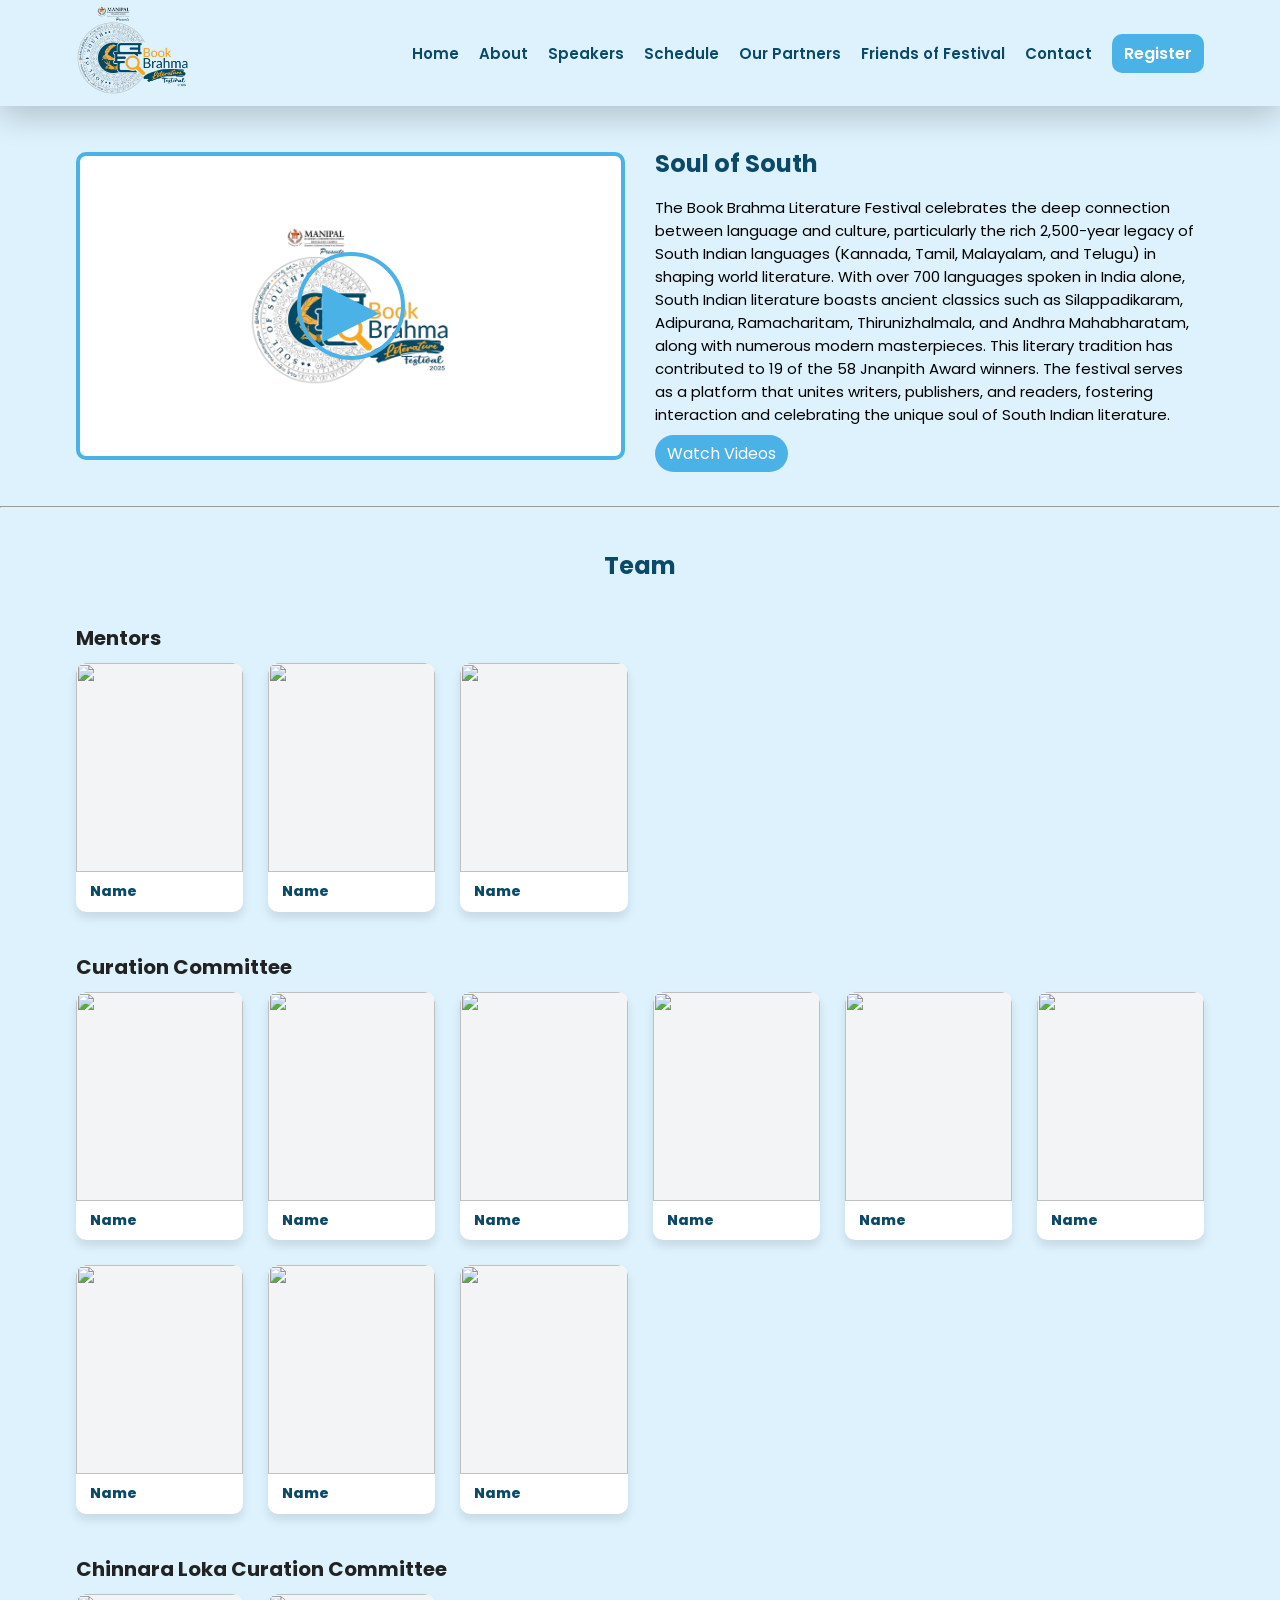
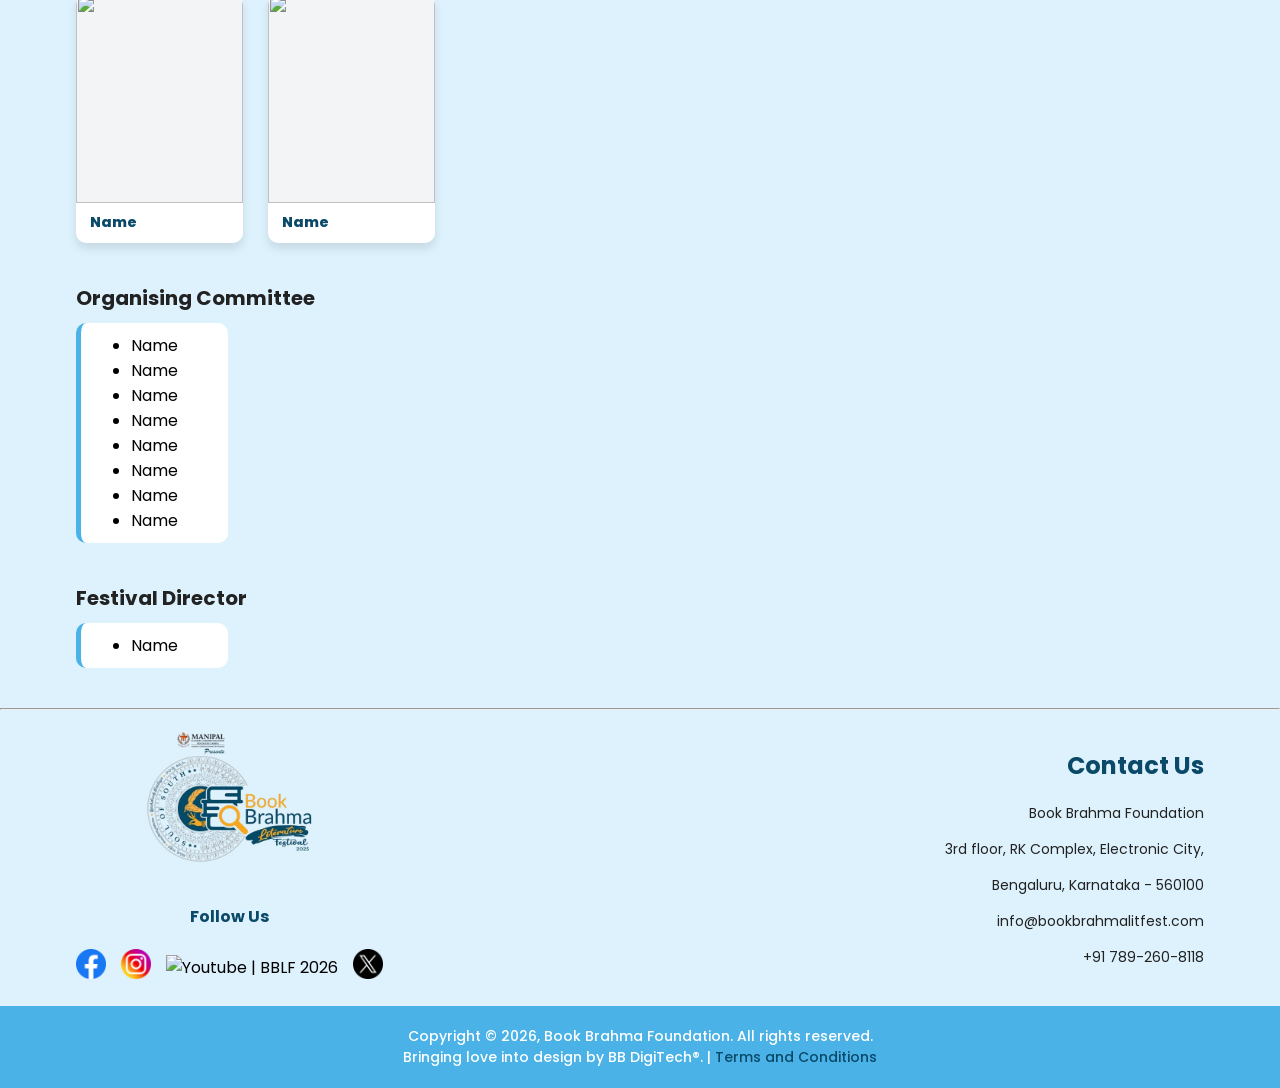
==== about/index.html @ 00014b55 "addded about section" ====
<!DOCTYPE html>
<html lang="en">

<head>
    <meta charset="UTF-8">
    <meta name="viewport" content="width=device-width, initial-scale=1.0">
    <title>About Us - Book Brahma Literature Festival</title>

    <link rel="icon" href="/assets/images/favicon-bb.png" type="image/x-icon">
    <link rel="shortcut icon" href="/assets/images/favicon-bb.png" type="image/x-icon">

    <!-- css file -->
    <link rel="stylesheet" href="/css/style.css">
    <link rel="stylesheet" href="/css/animation.css">

    <!-- fonts -->
    <link rel="preconnect" href="https://fonts.googleapis.com">
    <link rel="preconnect" href="https://fonts.gstatic.com" crossorigin>
    <link href="https://fonts.googleapis.com/css2?family=Poppins&display=swap" rel="stylesheet">
    <link href="https://fonts.googleapis.com/css2?family=Red+Rose:wght@500&display=swap" rel="stylesheet">
</head>

<body>

    <!-- navigation bar -->
    <header aria-label="Naviagtion">
        <div class="container nav-bar">
            <a href="/">
                <img src="/assets/images/bblf-logo.png" alt="bblf-logo">
            </a>

            <nav class="nav">
                <a href="/">
                    <img src="/assets/images/bblf-logo.png" alt="bblf-logo">
                </a>
                <a href="/#home" class="nav-link">Home</a>
                <a href="/about/" class="nav-link">About</a>
                <a href="/#speakers" class="nav-link">Speakers</a>
                <a href="/#schedule" class="nav-link">Schedule</a>
                <a href="/#partners" class="nav-link">Our Partners</a>
                <a href="/friends-of-festival/" class="nav-link">Friends of Festival</a>
                <a href="/#contact" class="nav-link">Contact</a>
                <a href="" class="btn">Register</a>
            </nav>

            <!-- this is for black overlay on mobile navbar -->
            <div class="black-overlay"></div>

            <button class="menu-btn" aria-expanded="false" aria-label="Toggle menu">☰</button>
        </div>
    </header>
    <!-- navigation bar -->


    <section class="soul-of-south">
        <!-- solu of south grid for the about page -->
        <div class="container sos-container">
            <div class="sos-card">
                <img src="/assets/images/bblf-logo.png" alt="BBLF 2026 Anouncement video">
            </div>
            <div class="sos-text">
                <h2>Soul of South</h2>
                <p>The Book Brahma Literature Festival celebrates the deep connection between language and culture,
                    particularly the rich 2,500-year legacy of South Indian languages (Kannada, Tamil, Malayalam, and
                    Telugu) in shaping world literature. With over 700 languages spoken in India alone, South Indian
                    literature boasts ancient classics such as Silappadikaram, Adipurana, Ramacharitam, Thirunizhalmala,
                    and Andhra Mahabharatam, along with numerous modern masterpieces. This literary tradition has
                    contributed to 19 of the 58 Jnanpith Award winners. The festival serves as a platform that unites
                    writers, publishers, and readers, fostering interaction and celebrating the unique soul of South
                    Indian literature.</p>
                <a href="" class="btn">Watch Videos</a>
            </div>
        </div>

        <!-- popup iframe for the play button -->
        <div class="about-popup">
            <div class="about-popup-container container">
                <span class="about-popup-close">&times;</span>
                <iframe src="https://www.youtube.com/embed/-rl7unDgKrg" title="Youtube Embed live video" loading="lazy"
                    allow="accelerometer; autoplay; clipboard-write; encrypted-media; gyroscope; picture-in-picture; web-share"
                    allowfullscreen></iframe>
            </div>
        </div>
    </section>

    <hr>

    <section class="team-section">
        <div class="container team">
            <h2>Team</h2>

            <!-- different section -->
            <h3>Mentors</h3>
            <!-- team grid  -->
            <div class="team-grid">
                <!-- team cards -->
                <div class="team-card">
                    <div class="team-img">
                        <img src="" alt="">
                    </div>
                    <p class="team-name">Name</p>
                </div>
                <!-- team cards -->
                <div class="team-card">
                    <div class="team-img">
                        <img src="" alt="">
                    </div>
                    <p class="team-name">Name</p>
                </div>
                <!-- team cards -->
                <div class="team-card">
                    <div class="team-img">
                        <img src="" alt="">
                    </div>
                    <p class="team-name">Name</p>
                </div>
            </div>

            <h3>Curation Committee</h3>
            <!-- team grid  -->
            <div class="team-grid">
                <!-- team cards -->
                <div class="team-card">
                    <div class="team-img">
                        <img src="" alt="">
                    </div>
                    <p class="team-name">Name</p>
                </div>
                <!-- team cards -->
                <div class="team-card">
                    <div class="team-img">
                        <img src="" alt="">
                    </div>
                    <p class="team-name">Name</p>
                </div>

                <!-- team cards -->
                <div class="team-card">
                    <div class="team-img">
                        <img src="" alt="">
                    </div>
                    <p class="team-name">Name</p>
                </div>

                <div class="team-card">
                    <div class="team-img">
                        <img src="" alt="">
                    </div>
                    <p class="team-name">Name</p>
                </div>

                <div class="team-card">
                    <div class="team-img">
                        <img src="" alt="">
                    </div>
                    <p class="team-name">Name</p>
                </div>

                <div class="team-card">
                    <div class="team-img">
                        <img src="" alt="">
                    </div>
                    <p class="team-name">Name</p>
                </div>

                <div class="team-card">
                    <div class="team-img">
                        <img src="" alt="">
                    </div>
                    <p class="team-name">Name</p>
                </div>

                <div class="team-card">
                    <div class="team-img">
                        <img src="" alt="">
                    </div>
                    <p class="team-name">Name</p>
                </div>

                <div class="team-card">
                    <div class="team-img">
                        <img src="" alt="">
                    </div>
                    <p class="team-name">Name</p>
                </div>

            </div>

            <h3>Chinnara Loka Curation Committee</h3>
            <div class="team-grid">
                <!-- team cards -->
                <div class="team-card">
                    <div class="team-img">
                        <img src="" alt="">
                    </div>
                    <p class="team-name">Name</p>
                </div>
                <!-- team cards -->
                <div class="team-card">
                    <div class="team-img">
                        <img src="" alt="">
                    </div>
                    <p class="team-name">Name</p>
                </div>
            </div>

            <h3>Organising Committee</h3>
            <div class="team-card-li">
                <ul>
                    <li>Name</li>
                    <li>Name</li>
                    <li>Name</li>
                    <li>Name</li>
                    <li>Name</li>
                    <li>Name</li>
                    <li>Name</li>
                    <li>Name</li>
                </ul>
            </div>

            <h3>Festival Director</h3>
            <div class="team-card-li">
                <ul>
                    <li>Name</li>
                </ul>
            </div>
        </div>
    </section>

    <hr>

    <!-- contact section  -->
    <section class="contact" id="contact">
        <div class="contact-container container">
            <div class="brand-details">
                <div class="brand-logo">
                    <img src="/assets/images/bblf-logo.png" alt="Book Brahma Literature Festival 2026 Logo">
                </div>
                <h3>Follow Us</h3>
                <div class="brand-social">
                    <a href="" target="_blank"><img src="/assets/icons/facebook.png" alt="Facebook | BBLF 2026"></a>
                    <a href="" target="_blank"><img src="/assets/icons/instagram.png" alt="Instagram | BBLF 2026"></a>
                    <a href="" target="_blank"><img src="/assets/icons/youtube.png" alt="Youtube | BBLF 2026"></a>
                    <a href="" target="_blank"><img src="/assets/icons/twitter.png" alt="X | BBLF 2026"></a>
                </div>
            </div>

            <div class="contact-details">
                <h2>Contact Us</h2>
                <p>Book Brahma Foundation</p>
                <a href="" target="_blank" class="bb-address">3rd floor, RK Complex, Electronic City,</a>
                <a href="" target="_blank" class="bb-address">Bengaluru, Karnataka - 560100</a>
                <a class="bb-mail" href="mailto:info@bookbrahmalitfest.com"
                    target="_blank">info@bookbrahmalitfest.com</a>
                <a class="bb-num" href="#tel:7892608118" target="_blank">+91 789-260-8118</a>
            </div>
        </div>
    </section>

    <!-- footer for the page -->
    <footer>
        <div class="container">
            <p>Copyright © 2026, Book Brahma Foundation. All rights reserved.</p>
            <p>Bringing love into design by BB DigiTech®. |
                <a href="/terms-and-conditions/" target="_blank">Terms and Conditions</a>
            </p>
        </div>
    </footer>

    <script src="/js/common.js"></script>
    <script src="/js/others.js"></script>
</body>


</html>
---- css/style.css ----
@import url('https://fonts.googleapis.com/css2?family=Allura&display=swap');

:root {
    --font-main: "Poppins", serif;
    --font-alt: "Red Rose", serif;

    --scroll-padding: 10px;
    /*default*/

    --color-primary: #DDF2FD;
    --color-alt: #4AB2E6;
    --color-alt2: #F8F1E6D9;
    --font-ink-main: #0B4968;
    --font-ink-alt: #FF9F00;
    --font-ink-head: #222222;

    --border-radius: 10px;
    --shadow: 0 10px 30px rgba(0, 0, 0, .2);
    --shadow-2: 0 6px 10px rgba(0, 0, 0, 0.1);
}

* {
    box-sizing: border-box;
    -webkit-tap-highlight-color: transparent;
    scroll-padding: var(--scroll-padding);
}

a {
    color: inherit;
    text-decoration: none;

}

html,
body {
    margin: 0;
    padding: 0;
    font-family: var(--font-main);
}

section {
    padding: 40px 0px;
    /* padding for all individual section*/
}

@media (max-width : 720px) {
    section {
        padding: 40px 0px;
    }
}

/* ================utilities / buttons / others================ */
.container {
    width: min(1200px, 90vw);
    margin-inline: auto;
    padding-inline: 12px;
}

.display {
    display: inline-flex !important;
}

.display-block {
    display: block !important;
}



.btn {
    background-color: var(--color-alt);
    padding: 7px 12px;
    border-radius: var(--border-radius);
    color: white;
    transition: all 300ms linear;
    font-size: 16px !important;
    cursor: pointer;
}

.btn:hover {
    background-color: var(--font-ink-alt);
    color: var(--font-ink-main);
}

hr {
    margin: 0;
}

/* ================top-nav================  */
.top-nav {
    background-color: var(--color-alt);
    font-family: var(--font-alt) !important;
    height: 25px;
    padding: 0 !important;
    /* position: sticky; */
}

.top-bar,
.top-social,
.old-web {
    display: flex;
    justify-content: space-between;
    align-items: center;
    color: white;
    font-size: 15px;
    height: 100%;
}

.top-bar {
    /* width: 90vw !important; */
}

.top-social,
.old-web {
    gap: 15px;
}

.top-social img {
    height: 17px;
    display: block;
}

.old-web a {
    transition: color 300ms ease;
}

.old-web a:hover {
    color: var(--font-ink-alt);
}


/* ================navigation bar================ */
header {
    background-color: var(--color-primary);
    font-size: 15px;
    color: var(--font-ink-main);
    position: sticky;
    top: 0;
    left: 0;
    z-index: 50;
    box-shadow: var(--shadow);
    padding-top: 5px;
    padding-bottom: 5px;
}

.nav-bar,
.nav {
    display: flex;
    justify-content: space-between;
    align-items: center;
}

.nav-bar {
    /* width: 90vw !important; */
}

.nav {
    gap: 20px;
    font-weight: 600;
}

.nav a img {
    display: none;
}

.nav-bar img {
    height: 90px;
}

.nav-link:hover {
    color: var(--font-ink-alt);
}

.nav-link {
    transition: color 300ms ease;
}

.menu-btn {
    display: none;
    background-color: inherit;
    border: none;
    color: var(--font-ink-main);
    font-size: 30px;
    cursor: pointer;
}

.black-overlay {
    display: none;
    background-color: rgba(0, 0, 0, 0.5);
    position: fixed;
    z-index: 40;
    top: 0;
    left: 0;
    width: 100vw;
    height: 100vh;
    opacity: 0;
}



/* ================media queries for top bars================ */
@media screen and (max-width : 1050px) {
    .nav a img {
        display: block;
    }

    .nav-bar img,
    .nav a img {
        height: 80px;
    }

    .nav {
        display: none;
        flex-direction: column;
        position: fixed;
        width: 290px;
        padding-top: 20px;
        top: 0;
        left: 0;
        z-index: 50;
        background-color: var(--color-primary);
        height: 100vh;
        justify-content: start;
        gap: 7px;
        box-shadow: 0 15px 30px rgba(0, 0, 0, .5);
    }

    .nav .nav-link {
        text-align: center;
        width: 100%;
        padding: 10px;
    }

    .menu-btn {
        display: block;
    }
}

@media screen and (max-width : 720px) {
    .top-social {
        display: none;
    }

    .top-bar {
        justify-content: flex-end;
    }

    .old-web,
    .nav,
    .btn {
        font-size: 13px;
    }

    .nav-bar img,
    .nav a img {
        height: 60px;
    }
}

/* ================hero page================  */
.hero {
    background-color: var(--color-primary);
    color: var(--font-ink-main);
    padding: 0px 0px !important;
}

.hero-main {
    line-height: 1.1;
    margin: .25rem 0 1rem;
}

.hero h1 {
    font-size: clamp(30px, 3vw, 45px);
    margin: 0;
}

.date-badge {
    color: var(--font-ink-head);
}

.hero-details {
    padding: 40px 0px;
}

.hero-sub,
.date-badge,
.timer {
    font-size: 16px;
    font-weight: 600;
}

.hero-tag {
    color: #E8A446;
    font-family: "Allura", cursive !important;
    font-weight: 400;
    font-style: normal;
}

.hero-btn {
    margin-top: 20px;
}

/* timer countdown  */
.countdown {
    max-width: px;
    display: flex;
    align-items: center;
    justify-content: space-around;
    gap: 10px;
    color: var(--font-ink-main);
    max-width: 300px;
    font-weight: 600;
}

.part {
    text-align: center;
    padding: 5px;
}


/* for bannner image */
.hero-banner {
    width: 100%;
    padding: 0;
    display: flex;
    justify-content: center;
    align-items: center;
}


.hero-banner img {
    width: 100%;
    padding: 0;
}

/* ================live embeded section================ */
.live-embed {
    overflow: hidden;
    background: linear-gradient(135deg, #1a0a0f 0%, #2d1b26 50%, #1f0d1a 100%);
    position: relative;
}

.animation-elements {
    position: absolute;
    top: 0;
    left: 0;
    width: 100%;
    height: 100%;
    pointer-events: none;
    z-index: 3;
}

.live-container {
    position: relative;
    z-index: 5;
}

.live-container h2 {
    margin: 0 0 20px;
    text-align: center;
    color: var(--font-ink-alt);
    font-size: 24px;
}


/* grid of live embeds */
.live-grid {
    display: grid;
    grid-template-columns: repeat(6, 1fr);
    /* 6 columns for easier centering */
    place-items: center;
    gap: 30px;
}

.live-card {
    max-width: 100%;
    background-color: rgb(255, 255, 255);
    border-radius: var(--border-radius);
    cursor: pointer;
    transition: all 300ms linear;
    grid-column: span 2;
    /* Each card spans 2 columns (makes 3 cards per row) */
}

/* Center 1 item in last row */
.live-card:last-child:nth-child(3n + 1) {
    grid-column: 3 / 5;
}

/* Center single item */

/* Center 2 items in last row */
.live-card:nth-last-child(2):nth-child(3n + 1) {
    grid-column: 2 / 4;
}

/* First of the 2 items */
.live-card:last-child:nth-child(3n + 2) {
    grid-column: 4 / 6;
}

/* Second of the 2 items */


@media (max-width : 1030px) {
    .live-grid {
        grid-template-columns: repeat(4, 1fr);
    }

    /* 4 columns for 2-column layout */
    .live-card {
        grid-column: span 2;
    }

    /* Each card spans 2 columns */

    /* Reset 3-column rules */
    .live-card:last-child:nth-child(3n + 1),
    .live-card:last-child:nth-child(3n + 2),
    .live-card:nth-last-child(2):nth-child(3n + 1) {
        grid-column: span 2;
    }

    .live-card:last-child:nth-child(2n + 1) {
        grid-column: 2 / 4;
    }

    /* Center 1 item in 2-column layout */
}

@media (max-width : 700px) {
    .live-grid {
        grid-template-columns: repeat(2, 1fr);
    }

    .live-card {
        grid-column: span 2;
    }

    .live-card:last-child:nth-child(2n + 1) {
        grid-column: span 2;
    }
}


.live-card:hover {
    transform: scale(1.02);
    box-shadow:
        0 0 20px rgba(255, 215, 0, 0.4),
        0 0 40px rgba(255, 215, 0, 0.4);
}

.live-img img,
.live-img {
    width: 100%;
    aspect-ratio: 16 / 9;
    border-start-end-radius: var(--border-radius);
    border-start-start-radius: var(--border-radius);
}

.live-text p,
.live-text {
    padding-bottom: 1px;
    margin: 0;
    text-align: center;
    font-size: 14px;
    font-family: var(--font-alt);
    color: var(--font-ink-main);
}

/* popup for live embeds */
.live-popup {
    width: 100vw;
    height: 100vh;
    background-color: rgba(0, 0, 0, 0.8);
    position: fixed;
    top: 0;
    left: 0;
    z-index: 60;
    justify-content: center;
    align-items: center;
    display: none;
}

.popup-display {
    display: flex !important;
}

.popup-container {
    min-width: 200px;
    padding: 10px;
    max-width: 900px;
    height: 360px;
    background-color: var(--color-primary);
    display: flex;
    justify-content: center;
    align-items: center;
    position: relative;
    aspect-ratio: 16/9;
}

.popup-container iframe {
    width: 100%;
    height: 100%;
    display: block;
}

.popup-close {
    color: white;
    display: inline-block;
    font-size: 40px;
    cursor: pointer;
    position: absolute;
    top: -45px;
    right: 0;
}

/* ================about section================ */
.about {
    background-color: var(--color-primary);
    padding: 20px 0 !important;
}

.about-bb {
    display: grid;
    grid-template-areas: "abtxt bbimg";
    grid-template-columns: 1fr 1fr;
    /* grid-template-rows: auto; */
    gap: 65px;
    justify-content: center;
    align-items: center;
}

.about-txt {
    grid-area: abtxt;
}

.about-txt h2 {
    margin: 0 0 20px;
    font-size: 24px;
    color: var(--font-ink-main);
}

.about-txt p {
    font-size: 15px;
    color: var(--font-ink-head);
    line-height: 1.6;
    margin-top: 0;
}

.about-img {
    padding: 0;
    margin: 0;
    grid-area: bbimg;
    display: flex;
    justify-content: center;
    align-items: center;
}

.about-img img {
    aspect-ratio: 1 / 1;
    object-fit: contain;
    object-position: center;
    width: 100%;
}

/* responsiveness for about section */
@media (max-width : 1030px) {
    .about-bb {
        display: grid;
        grid-template-areas: "bbimg" "abtxt";
        grid-template-columns: 1fr;
        gap: 0px;
    }
}


/* ================counter-up section================ */
.counter-up-section {
    background: linear-gradient(90deg, #DDF2FD 0%, #90CAF9 100%);
}

.counter-up {
    display: flex;
    justify-content: space-around;
    align-items: center;
    flex-wrap: wrap;
    gap: 30px;
}

.counter img {
    height: 60px;
}

.counter {
    text-align: center;
    width: 210px;
    height: 210px;
    padding: 25px;
    line-height: 1.6;
    transition: all 300ms linear;
    border-radius: var(--border-radius);
    border: 1px solid rgb(255, 255, 255);
}

.counter span {
    font-size: 12px;
    color: var(--font-ink-head);
}

.target {
    font-size: 25px;
    color: var(--font-ink-main);
    font-weight: 600;
}

.target::after {
    content: "+";
}


/* ================speakers section from (DB)================ */
.speaker-section {
    background-color: var(--color-primary);
    text-align: center;
    padding: 40px 0 50px !important;
}

.speaker-section h2 {
    margin: 0 0 20px;
    color: var(--font-ink-main);
    font-size: 24px;
}

.speacker-navbar {
    display: flex;
    justify-content: center;
    align-items: center;
    margin: 0 0 30px;
    background-color: #F8F1E6;
    border-radius: var(--border-radius);
    width: max-content;
    gap: 50px;
    padding: 10px;
    box-shadow: var(--shadow);
}

.speaker-container {
    display: flex;
    flex-direction: column;
    align-items: center;
    position: relative;
}

.speaker-btn {
    font-family: var(--font-main);
    font-weight: 600;
    padding: 10px 7px;
    cursor: pointer;
    background-color: inherit;
    border: none;
    font-size: 14px;
    position: relative;
    transition: color 0.3s cubic-bezier(.4, 0, .2, 1);
}

.speaker-acc {
    margin: 30px 0 0;
}


.speaker-btn::before {
    content: "";
    height: 3px;
    width: 0px;
    background-color: var(--font-ink-alt);
    display: inline-block;
    position: absolute;
    top: 33px;
    left: -1px;
    transition: width 0.3s cubic-bezier(.4, 0, .2, 1);
}

.speaker-btn:hover::before {
    width: 100%;
}


.active {
    color: var(--font-ink-alt);
}

/* class to keep the one selected colored */

.active::before {
    width: 100%;
}

/*to swap the section*/
.speakers-show {
    display: grid !important;
}

#all-speakers {
    width: 100%;
}

.grid-speakers {
    width: 100%;
    display: none;
    /* did this for hiding the other sections */
    grid-template-columns: repeat(6, 1fr);
    gap: 40px;
    justify-content: center;
    align-items: center;
}

.speaker-card {
    background-color: white;
    border-radius: var(--border-radius);
    margin: 0;
    padding: 0;
    transition: all 100ms linear;
    width: 100%;
    height: 100%;
    box-shadow: var(--shadow-2);
}

.speaker-card:hover {
    transform: translateY(-5px);
    box-shadow: 0 25px 35px rgba(0, 0, 0, .2);
}

.speaker-img {
    width: 100%;
    background-color: #f3f4f6
}

.speaker-img img {
    object-fit: cover;
    object-position: center;
    width: 100%;
    aspect-ratio: 1/1;
    border-start-end-radius: var(--border-radius);
    border-start-start-radius: var(--border-radius);
}

.speaker-text p {
    font-size: 14px;
    margin: 0;
    padding: 3px;
    font-weight: 600;
    color: var(--font-ink-head);
}

/* responsive grid for speakers */
@media (max-width : 1180px) {
    .grid-speakers {
        grid-template-columns: repeat(5, 1fr);
    }
}

@media (max-width : 1000px) {
    .grid-speakers {
        grid-template-columns: repeat(4, 1fr);
    }
}

@media (max-width : 750px) {
    .grid-speakers {
        grid-template-columns: repeat(3, 1fr);
        gap: 25px;
    }
}

@media (max-width : 550px) {
    .grid-speakers {
        grid-template-columns: repeat(2, 1fr);
        gap: 20px;
    }
}

/* for rspnsive navbar for speakers  */
@media (max-width : 950px) {
    .speacker-navbar {
        flex-direction: column;
        gap: 0;
        margin-bottom: 55px;
        padding: 10px 50px;
    }
}

/* performance section in speakers section */
.performance-container {
    display: none;
    grid-template-columns: 1fr;
    gap: 30px;
    max-width: 1000px;
    margin: 30px auto 0;
}

.performance {
    padding: 10px 15px;
    background-color: white;
    border-radius: var(--border-radius);
    width: 100%;
    display: grid;
    grid-template-columns: 1fr 1fr;
    gap: 30px;
    box-shadow: var(--shadow-2);
}

.performance-st {
    grid-template-areas: "img txt";
}

.performance-rev {
    grid-template-areas: "txt img";
}

.performance-des {
    grid-area: txt;
    background-color: inherit;
    text-align: left;
    font-size: 14px;
    display: flex;
    justify-content: center;
    flex-direction: column;
}

.performance-des p {
    font-size: 14px;
    margin: 0 0px 5px;
    line-height: 1.6;
}

.performance-des h2 {
    margin: 0 0 10px;
    font-size: 20px;
}

.performance-img {
    display: flex;
    justify-content: center;
    align-items: center;
}

.performance-img img {
    grid-area: img;
    width: 100%;
    border-radius: var(--border-radius);
}

/* force to make the single column for performance card */
@media (max-width : 950px) {
    .speacker-navbar {
        margin: 0 0 20px;
    }
}

@media (max-width : 800px) {
    .performance {
        grid-template-columns: 1fr;
        gap: 15px;
        padding: 10px;
    }

    .performance-st,
    .performance-rev {
        grid-template-areas: "img" "txt";
    }
}

/* ================event schedule section================ */
.event-schedule {
    background-color: var(--color-primary);
}

.event h2 {
    padding: 0;
    margin: 0 0 20px;
    font-size: 24px;
    color: var(--font-ink-main);
    text-align: center;
}

.event-pdf {
    position: relative;
}

.event-pdf iframe {
    width: 100%;
    height: 520px;
    border-radius: 10px;
    margin-bottom: 20px;
    transition: opacity 0.5s ease;
    box-shadow: 0 6px 10px rgba(0, 0, 0, 0.1);
}

.event-sc-btn,
.event-sc-dw-btn {

    padding: 0;
    display: flex;
    align-items: center;
    justify-content: center;
    gap: 20px;
    flex-wrap: wrap;
    font-family: var(--font-main);
    margin: 0 0 20px;
}

.event-sc-dw-btn {
    margin: 0 !important;
}

.event-btn,
.event-dw-btn {
    font-size: 14px !important;
    border: none;
    font-family: var(--font-main);
}

.event-btn:hover {
    background-color: var(--color-alt);
    color: white;
}

.active-btn {
    background-color: var(--font-ink-alt) !important;
}

/* ================partners or sponsership section================ */
.partners {
    background-color: var(--color-primary);
}

.partners h2 {
    margin: 0 0 20px;
    font-size: 24px;
    color: var(--font-ink-main);
    text-align: center;
}

.partners h3 {
    margin: 0;
    font-size: 17px;
    color: var(--font-ink-head);
    text-align: center;
    margin: 20px 0 16px;
}

.partners-card-special h3 {
    margin: 20px 0 14px;
}

.partners-grid {
    display: grid;
    grid-template-columns: repeat(auto-fit, minmax(170px, 210px));
    justify-content: center;
    /*used to center the row*/
    gap: 20px;
    /* padding: 10px; */
}

.partners-grid-special {
    padding: 0 !important;
    margin: 40px 0;
}

.partners-card {
    background-color: white;
    border-radius: 16px;
    padding: 16px 20px;
    display: flex;
    margin: 0;
    justify-content: center;
    align-items: center;
    box-shadow: var(--shadow-2);
    /* max-height: 110px; */
}

.partners-card-special {
    display: flex;
    justify-content: space-between;
    flex-direction: column;
    align-items: center;
    margin: 0;
    padding: 0;
    gap: 7px;
    width: 100%;
}

.grid-special {
    width: 100%;
    padding: 0;
}

.partners-grid img {
    max-height: 60px;
    display: block;
    object-fit: contain;
}

/* for bigger logo of title sponser */
.grid-title-partner {
    grid-template-columns: repeat(auto-fit, 300px) !important;
}

.grid-title-partner img {
    max-height: 200px;
    width: 100%;
}

/*for smaller logos on mobile screen */
@media (max-width : 550px) {

    .partners-grid,
    .grid-title-partner,
    .grid-special {
        grid-template-columns: 250px !important;
    }

    .grid-special {
        padding: 10px;
    }

    .partner-card {
        padding: 14px 16px;
    }

    .partner-grid img {
        max-height: 50px;
    }

    .grid-title-partner img {
        max-height: 150px;
    }
}


/* ================Archive for old edition of events================ */
.old-archives {
    background-color: var(--color-primary);
}

.old-archives h2 {
    margin: 0 0 20px;
    font-size: 24px;
    color: var(--font-ink-main);
    text-align: center;
}

.gallery {
    display: flex;
    flex-direction: column;
    justify-content: center;
    align-items: center;
}

.gallery h3,
.video-gallary h3 {
    font-size: 17px;
    color: var(--font-ink-head);
    text-align: center;
    margin: 0 0 15px;
}

.photo-galary {
    display: grid;
    grid-template-columns: 1fr 1fr;
    justify-content: center;
    gap: 100px;
}

.archive-grid {
    display: grid;
    grid-template-columns: 1fr 1fr;
    gap: 15px;
}

.photo-card {
    width: 100%;
    padding: 7px;
    background-color: white;
    border-radius: var(--border-radius);
    display: flex;
    justify-content: center;
    align-items: center;
    box-shadow: var(--shadow-2);
    /* overflow: hidden; */
}

.photo-card img {
    border-radius: var(--border-radius);
    aspect-ratio: 4/3;
    width: auto;
    height: auto;
    /* max-height: 200px; */
    max-width: 100%;
    object-fit: cover;
    object-position: center;
}

/* force to 1 colums in smaller width */
@media (max-width : 1000px) {
    .photo-galary {
        grid-template-columns: 1fr;
        gap: 30px;
    }

    .photo-card img {
        max-height: 250px;
    }
}

@media (max-width : 550px) {
    .archive-grid {
        grid-template-columns: 1fr;
    }

    .photo-card img {
        max-height: 200px;
    }
}

/* video gallery in archive section */
.video-gallary {
    margin-top: 50px;
}

.video-iframe {
    display: flex;
    justify-content: center;
    align-items: center;
}

.video-iframe iframe {
    aspect-ratio: 16/9;
    height: 420px;
    border-radius: var(--border-radius);
    box-shadow: var(--shadow);
}

/* slider */
.playlist-slider {
    margin-top: 30px;
    display: flex;
    justify-content: space-between;
    align-items: center;
    gap: 20px;
}

/* Sliders Wrapper */
.sliders {
    display: flex;
    gap: 20px;
    overflow: scroll;
    scroll-behavior: smooth;
    scrollbar-width: none;
    /* Firefox */
    -ms-overflow-style: none;
    /* IE/Edge */
    background-color: white;
    padding: 15px;
    border-radius: var(--border-radius);
    box-shadow: var(--shadow-2);
}

.sliders::-webkit-scrollbar {
    display: none;
    /* Chrome, Safari, Opera - Hide scrollbar */
}

.play-card {
    background-color: white;
    padding: 7px;
    border-radius: var(--border-radius);
    cursor: pointer;
    display: flex;
    justify-content: center;
    align-items: center;
    transition: all 300ms ease;
    box-shadow: var(--shadow-2);
}

.play-card img {
    width: auto;
    height: auto;
    max-height: 120px;
    border-radius: inherit;
    transition: all 300ms ease;
    aspect-ratio: 16/9;
    object-fit: cover;
    object-position: center;
}

.active-slide {
    background-color: var(--font-ink-alt);
}

.next,
.prev {
    background-color: white;
    font-size: 25px;
    color: var(--color-alt);
    border: 3px solid var(--color-alt);
    width: 50px;
    height: 50px;
    display: flex;
    justify-content: center;
    align-items: center;
    transition: all 300ms ease !important;
}

.next img,
.prev img {
    width: 100%;
}

.next img {
    transform: rotate(180deg);
}

.next:hover,
.prev:hover {
    background-color: var(--color-alt);
}

@media (max-width : 800px) {
    .video-iframe iframe {
        height: auto;
        width: 100%;
    }

    .next,
    .prev {
        display: none;
    }

    .play-card img {
        max-height: 100px;
    }
}



/* ================testimonials section================ */
.testimonials {
    background-color: var(--color-primary);
}

.test h2 {
    margin: 0 0 20px;
    font-size: 24px;
    color: var(--font-ink-main);
    text-align: center;
}

.test-container {
    display: grid;
    grid-template-columns: 1fr 3fr;
    gap: 25px;
}

.test-head {
    /* background-color: #0B4968; */
    display: flex;
    justify-content: center;
    align-items: center;
    width: 100%;
    /* padding: 15px; */
    padding-left: 30px !important;
}

.test-head h1 {
    font-size: 30px;
    font-family: var(--font-alt);
    color: var(--font-ink-main);
    line-height: 1.6;
}



.test-cards {
    /* background-color: var(--color-alt); */
    position: relative;
    padding: 35px 30px;
    display: flex;
    /* justify-content: center; */
    gap: 55px;
    overflow: hidden;
}

.test-card {
    min-width: 100%;
    min-height: 100%;
    position: relative;
    display: grid;
    grid-template-columns: 1fr 2fr;
    gap: 30px;
    background-color: white;
    justify-content: space-around;
    padding: 30px 20px;
    border-radius: var(--border-radius);
    box-shadow: var(--shadow-2);
    transition: all 400ms cubic-bezier(0.25, 0.46, 0.45, 0.94);
}

.test-quote-image {
    position: absolute;
    border-radius: 50%;
    width: 55px;
    top: -25px;
    left: -25px;
    box-shadow: var(--shadow-2);
}

.test-author,
.test-text {
    min-height: 100%;
    display: flex;
    flex-direction: column;
    justify-content: center;
    align-items: center;
    min-width: 200px;
    padding: 20px;
    box-shadow: var(--shadow-2);
    border-radius: var(--border-radius);
}

.test-author .test-img {
    width: 90px;
    aspect-ratio: 1/1;
    background-color: #0B4968;
    border-radius: 50%;
}

.test-author .test-img img {
    width: 100%;
    border-radius: inherit;
    aspect-ratio: inherit;
    display: flex;
    justify-content: center;
    align-items: center;
}

.test-author .test-name p {
    padding: 0;
    font-size: 14px;
    text-align: center;
    color: var(--font-ink-head);
    font-weight: 600;
}

.test-text .test-heading h2 {
    font-size: 19px;
    margin: 0;
}

.test-text .test-paragraph p {
    font-size: 14px;
    text-align: center;
    color: var(--font-ink-head);
    padding: 0;
}


/* //slider down btn  */
.test-slide-btn {
    position: absolute;
    bottom: 0;
    left: 50%;
    transform: translateX(-50%);
    gap: 10px;
    height: 25px;
    display: flex;
    justify-content: center;
    align-items: center;
}

.test-btn {
    width: 10px;
    height: 10px;
    background-color: var(--font-ink-main);
    border-radius: 50%;
    cursor: pointer;
    transition: all 300ms ease;
}

.active-test {
    width: 20px !important;
    border-radius: 39%;
}

/* force the containers to shift for smaller screen */
@media (max-width : 920px) {
    .test-container {
        grid-template-columns: 1fr;
        gap: 0px;
    }

    .test-head h1 {
        line-height: 1;
        margin: 0;
    }

    .test-author,
    .test-text {
        padding: 5px 10px;
    }

    .test-card {
        gap: 15px;
    }

    .test-quote-image {
        width: 50px;
    }
}

@media (max-width : 620px) {
    .test-head h1 {
        line-height: 1;
        margin: 0;
    }

    .test-card {
        grid-template-columns: 1fr;
        grid-template-areas: "text-txt"
            "author";
        padding: 10px;
    }

    /* for author details below and text up; */
    .test-author {
        grid-area: author;
    }

    .test-text {
        grid-area: text-txt;
    }

    .test-cards {
        padding: 30px 10px;
    }

    .test-quote-image {
        width: 45px;
        top: -10px;
        left: -10px;
    }
}


/* ================session section================  */
.session-section {
    background-color: var(--color-primary);
}

.session h2 {
    margin: 0 0 20px;
    font-size: 24px;
    color: var(--font-ink-main);
    text-align: center;
}

.session-grid {
    display: grid;
    grid-template-columns: repeat(6, 1fr);
    /* 6 columns for easier centering */
    gap: 30px;
    padding: 15px;
}

.session-card {
    width: 100%;
    background-color: white;
    padding: 10px;
    border-radius: var(--border-radius);
    box-shadow: var(--shadow-2);
    transition: all 300ms linear;
    grid-column: span 2;
    /* Each card spans 2 columns (makes 3 cards per row) */
}

.session-card:hover {
    box-shadow: var(--shadow);
}

.session-card img {
    width: 100%;
    border-radius: var(--border-radius);
    aspect-ratio: 16/9;
    object-fit: cover;
    object-position: top center;
}

/* Center 1 item in last row */
.session-card:last-child:nth-child(3n + 1) {
    grid-column: 3 / 5;
    /* Center single item */
}

/* Center 2 items in last row */
.session-card:nth-last-child(2):nth-child(3n + 1) {
    grid-column: 2 / 4;
    /* First of the 2 items */
}

.session-card:last-child:nth-child(3n + 2) {
    grid-column: 4 / 6;
    /* Second of the 2 items */
}

.session-text h3 {
    font-size: 20px;
    margin: 0;
    margin-top: 10px;
    color: var(--font-ink-main);
}

.session-text p {
    font-size: 14px;
    margin-top: 0;
    color: var(--font-ink-head);
}

@media (max-width : 1030px) {
    .session-grid {
        grid-template-columns: repeat(4, 1fr);
        /* 4 columns for 2-column layout */
    }

    .session-card {
        grid-column: span 2;
        /* Each card spans 2 columns */
    }

    /* Reset 3-column rules */
    .session-card:last-child:nth-child(3n + 1),
    .session-card:last-child:nth-child(3n + 2),
    .session-card:nth-last-child(2):nth-child(3n + 1) {
        grid-column: span 2;
    }

    .session-card:last-child:nth-child(2n + 1) {
        grid-column: 2 / 4;
        /* Center 1 item in 2-column layout */
    }
}

@media (max-width : 620px) {
    .session-grid {
        grid-template-columns: repeat(2, 1fr);
    }

    .session-card {
        grid-column: span 2;
    }

    .session-card:last-child:nth-child(2n + 1) {
        grid-column: span 2;
        /* reset 2 column rules */
    }
}


/* ================venue section================ */
.venue-section {
    background: url("/assets/images/venue-bg.png");
    background-size: cover;
    background-repeat: no-repeat;
    background-position: center;
}

.venue-section h2 {
    margin-top: 0;
    margin: 0 0 20px;
    font-size: 24px;
    color: var(--font-ink-alt);
    text-align: center;
}

.venue-grid {
    display: grid;
    grid-template-columns: 1.1fr 0.9fr;
    gap: 35px;
    /* margin-top: 30px; */
}

.venue-map {
    /* background-color: var(--color-alt2); */
    display: flex;
    justify-content: center;
    align-items: center;
    flex-direction: column;
    gap: 20px;
    width: 100%;
    padding: 0px 50px;
    border-radius: var(--border-radius);
}

.map {
    width: 100%;
}

.venue-map .map iframe {
    width: 100%;
    height: 450px;
    border-radius: var(--border-radius);
}

.venue-btn {
    font-size: 14px !important;
    border-radius: 50px !important;
}

.venue-details {
    background-color: var(--color-alt2);
    border-radius: var(--border-radius);
    padding: 30px;
    display: flex;
    flex-direction: column;
    justify-content: center;
    align-items: center;
}

/* venue card */

.venue-details h3 {
    margin: 0;
    color: var(--font-ink-main);
    text-align: center;
    font-size: 20px;
}

.venue-icon {
    margin-top: 15px;
    display: flex;
    justify-content: center;
    align-items: center;
    gap: 30px;
}

.venue-icon img {
    width: 35px;
    height: 35px;
}

.venue-img {
    max-width: 100%;
}

.venue-img img {
    width: 100%;
    aspect-ratio: 16/9;
    object-fit: cover;
    border-radius: var(--border-radius);
    box-shadow: var(--shadow);
}

.venue-text p {
    font-size: 14px;
    text-align: center;
    color: var(--font-ink-head);
}

@media (max-width : 1100px) {
    .venue-grid {
        grid-template-columns: 1fr;
    }

    .venue-map {
        padding: 0px 25px;
    }
}

@media (max-width : 700px) {
    .venue-grid {
        grid-template-columns: 1fr;
    }

    .venue-map {
        padding: 0px 0px;
    }
}

@media (max-width : 550px) {
    .venue-details {
        padding: 15px;
    }

    .venue-map .map iframe {
        height: 400px;
    }
}

/* =======================meadia section======================= */
.media {
    background-color: var(--color-primary);
}

.media-container h2 {
    margin: 0 0 20px;
    font-size: 24px;
    color: var(--font-ink-main);
    text-align: center;
}

.media-prev,
.media-next {
    background-color: white;
    border: 3px solid var(--color-alt);
    background-color: white;
    font-size: 25px;
    color: var(--color-alt);
    border: 3px solid var(--color-alt);
    width: 50px;
    height: 50px;
    border-radius: 50px;
    display: flex;
    justify-content: center;
    align-items: center;
}

.media-prev img,
.media-next img {
    width: 100%;
}

.media-next img {
    transform: rotate(180deg);
}

/* card */

.media-slider {
    overflow: hidden;
    width: 100%;
    display: flex;
}

.media-track {
    padding: 20px 0px;
    gap: 30px;
    display: flex;
    animation: scroll 10s infinite linear;
    padding-right: 30px;
}

.media-slider:hover .media-track {
    animation-play-state: paused;
}



.media-card {
    flex: 0 0 300px;
    display: block;
    min-width: 300px;
    background-color: white;
    border-radius: var(--border-radius);
    box-shadow: var(--shadow-2);
    transition: all 300ms ease;
}

.media-card:hover {
    box-shadow: var(--shadow);
    transform: translateY(-10px);
}

.media-img img {
    min-width: 100%;
    aspect-ratio: 16/9;
    object-fit: cover;
    object-position: center;
    width: 100%;
    border-radius: var(--border-radius) var(--border-radius) 0 0;
}

.media-details {
    font-size: 14px;
    color: var(--font-ink-head);
    padding: 0px 10px 10px;
}

.media-link {
    font-weight: 200;
    font-size: 13px;
    color: gray;
    margin: 0;
    margin-top: 10px;
}

.media-des {
    margin: 10px 0px;
}

@media (max-width : 600px) {
    .media-card {
        min-width: 270px;
        flex: 0 0 270px;
    }
}

/* ================contact section================ */
.contact {
    background-color: var(--color-primary);
    padding: 20px 0;
}

.contact-container {
    display: flex;
    justify-content: space-between;
    align-items: center;
}

.brand-details,
.brand-logo,
.brand-social,
.contact-details {
    display: flex;
    justify-content: center;
    align-items: center;
    flex-direction: column;
}

.brand-details {
    gap: 20px;
}

.brand-details h3 {
    font-size: 16px;
    color: var(--font-ink-main);
    margin: 20px 0px 0px;
}

.brand-logo {
    width: 170px;
}

.brand-logo img {
    width: 100%;
}

.brand-social {
    flex-direction: row;
    gap: 15px;
}

.brand-social img {
    width: 30px;
    height: 30px;
    cursor: pointer;
}

.brand-social a {
    padding: 0;
    margin: 0;
    transition: all 300ms ease;
}

.brand-social a:hover {
    transform: scale(1.1);
}

/* contact address */
.contact-details {
    text-align: start;
    gap: 15px;
    align-items: end;
}

.contact-details h2 {
    margin: 0 0 5px;
    font-size: 24px;
    color: var(--font-ink-main);
    text-align: center;
}

.contact-details p,
.contact-details a {
    margin: 0;
    font-size: 14px;
    color: var(--font-ink-head);
    transition: all 300ms ease;
}

.contact-details p:hover,
.contact-details a:hover {
    color: var(--font-ink-alt);
}

/* ================footer of the page================ */
footer {
    padding: 20px 0px;
    background-color: var(--color-alt);
}

footer p {
    color: white;
    text-align: center;
    margin: 0;
    font-size: 14px;
    font-weight: 500;
}

footer p a {
    color: var(--font-ink-main);
    transition: all 300ms ease;
}

footer p a:hover {
    color: var(--font-ink-alt);
}

/* forcing to wrap in the columsn for mobile display */
@media (max-width : 700px) {
    .contact-container {
        flex-direction: column-reverse;
        gap: 60px;
    }

    .contact-details {
        align-items: center;
        gap: 10px;
    }

    .brand-details h3 {
        margin: 5px 0px 0px;
    }

    footer {
        padding: 20px 0px;
    }
}


/* ================extra tweeks for mobile resolution================*/
@media (max-width : 720px) {

    .live-container h2,
    .about-bb h2,
    .speaker-container h2,
    .event h2,
    .partners h2,
    .archive h2,
    .test h2,
    .session h2,
    .venue-container h2,
    .media-container h2,
    .contact-details h2 {
        font-size: 20px !important;
        margin-bottom: 15px !important;
    }
}


/* for hero grid section */
@media (max-width : 720px) {

    .date-badge,
    .countdown,
    .hero-sub,
    .live-title {
        font-size: 14px;
    }

    .about-txt p {
        font-size: 14px;
    }


    /* counter up section */
    .target {
        font-size: 20px;
    }

    .counter {
        display: flex;
        justify-content: center;
        flex-direction: column;
        align-items: center;
    }


    /* speaker section */
    .speacker-navbar {
        margin: 0px 0px 15px;
    }

    .speaker-section {
        padding: 40px 0 50px;
    }

    .performance-des h2 {
        font-size: 16px;
    }

    .performance-des p {
        line-height: 1.2;
        margin-top: 0;
    }

    /* event section */
    .event-btn,
    .event-dw-btn {
        font-size: 13px !important;
    }

    .event-sc-btn {
        gap: 10px;
        padding: 0;
        margin-bottom: 15px !important;
    }

    .event-sc-dw-btn {
        padding: 0;
    }

    .event-pdf iframe {
        margin: 0 0 15px;
    }

    /* partners section */
    .partners h3 {
        font-size: 16px;
        margin: 18px 0 14px;
    }

    .partners-grid-special {
        margin: 0;
    }

    .partner-card {
        min-height: 100px;
        padding: 14px 16px;
    }

    .partners-card-special h3 {
        margin: 0;
    }

    .partners-card-special:first-child h3 {
        margin-top: 18px;
    }

    /* archive section  */
    .archive h3 {
        font-size: 16px;
        margin: 0 0 15px;
    }

    /* testimonials section */
    .test-container {
        margin: 20px 0 0;
    }

    .test-cards {
        padding: 30px 17px 50px;
    }

    .test-head h1 {
        font-size: 24px;
    }

    .test-heading h2 {
        margin: 15px !important;
    }

    .test-paragraph p {
        margin: 0 0 15px;
    }

    /* session section  */
    .session-grid {
        margin-top: 0;
    }

    .session-text h3 {
        font-size: 19px;
    }

    /* venue section  */
    .venue-grid {
        margin: 0;
    }

    .venue-details h3 {
        font-size: 19px;
    }

    .venue-btn {
        font-size: 13px !important;
    }

    /* medai section */
    .media-slider {
        margin: 0;
    }

    .media-link {
        font-size: 11px;
    }

    /* contact section */
    .contact-container {
        gap: 30px;
    }

    .brand-logo {
        width: 140px;
    }
}


/* ==================================other page section================================== */
/* terms and condditions section */
.terms-section {
    background-color: var(--color-primary);
    padding: 10px 0 !important;
}

.terms h1 {
    text-align: center;
    color: var(--font-ink-main);
    font-size: 30px;
}

.term-intro {
    color: var(--font-ink-head);
    font-size: 15px;
    background-color: white;
    padding: 8px 10px;
    border-radius: var(--border-radius);
    /* box-shadow: 0 2px 10px rgba(0, 0, 0, 0.1); */
    box-shadow: var(--shadow-2);
    margin-bottom: 40px;
    border-left: 5px solid var(--color-alt);
}

.condition-container {
    margin: 0px 0 40px;
}

.condition {
    margin: 10px 0;
    box-shadow: var(--shadow-2);
    background-color: white;
    padding: 10px;
    border-radius: var(--border-radius);
    border-left: 5px solid var(--color-alt);
}

.condition h2 {
    color: var(--font-ink-main);
    font-size: 24px;
    margin: 0;
}

.condition ul {
    font-size: 16px;
    margin: 5px 0 15px;
}

/* managing the font size for smaller screen */
@media (max-width : 550px) {
    .terms h1 {
        font-size: 24px;
    }

    .term-intro {
        font-size: 14px;
    }

    .condition h2 {
        font-size: 19px;
    }

    .condition ul {
        font-size: 14px;
    }

    .term-intro {
        margin-bottom: 25px;
    }

    .condition-container {
        margin-bottom: 25px;
    }
}

/* ==================================about-uspage================================== */
.soul-of-south {
    background-color: var(--color-primary);
}

.sos-container {
    display: grid;
    grid-template-columns: 1fr 1fr;
    gap: 30px;
    place-items: center;
}

.sos-card {
    max-height: fit-content;
    width: 100%;
    display: flex;
    flex-direction: column;
    justify-content: center;
    align-items: center;
    position: relative;
}

.sos-card img {
    position: relative;
    background-color: white;
    aspect-ratio: 16/9;
    padding: 70px 150px;
    object-fit: contain;
    object-position: center;
    border: 4px solid var(--color-alt);
    width: 100%;
    border-radius: var(--border-radius);
    cursor: pointer;
    transition: all 300ms ease;
}

.sos-card::after {
    display: flex;
    justify-content: center;
    align-items: center;
    border-radius: 50%;
    border: 4px solid var(--color-alt);
    content: "▶";
    color: var(--color-alt);
    width: 100px;
    height: 100px;
    font-size: 75px;
    position: absolute;
    top: 50%;
    transform: translateY(-50%) translateX(-50%);
    left: 50%;
    transition: all 300ms ease;
    cursor: pointer;

}

.sos-card:hover::after {
    color: var(--font-ink-alt);
    border: 4px solid var(--font-ink-alt);
}

.sos-text h2 {
    color: var(--font-ink-main);
    margin: 0 0;
    font-size: 24px;
}

.sos-text p {
    /* margin: 0; */
    font-size: 15px;
}

.sos-text a {
    border-radius: 50px !important;
    margin-top: 25px !important;
}

/* forcing tthe grid to 1 column and increasing the size of image and play button*/
@media (max-width : 950px) {
    .sos-container {
        grid-template-columns: 1fr;
    }

    .sos-card img {
        padding: 45px 110px;
    }

    .sos-text p {
        font-size: 14px;
        margin: 10px 0 15px;
    }

    .sos-card::after {
        width: 75px;
        height: 75px;
        font-size: 55px;
    }
}

@media (max-width : 450px) {
    .sos-card img {
        padding: 25px 70px;
    }

    .sos-card::after {
        width: 55px;
        height: 55px;
        font-size: 40px;
    }
}

/* ==================================popup for above video template ==================================*/
.about-popup {
    position: fixed;
    top: 0;
    left: 0;
    background-color: rgba(0, 0, 0, .8);
    width: 100vw;
    height: 100vh;
    z-index: 100;
    display: none;
    justify-content: center;
    align-items: center;
}

.about-popup-container {
    position: relative;
    max-width: 1000px;
    max-height: 500px;
    aspect-ratio: 16/9;
}

.about-popup-container iframe {
    width: 100%;
    height: 100%;
    border: none;
}

.about-popup-close {
    position: absolute;
    top: -50px;
    right: 0px;
    color: white;
    font-size: 45px;
    cursor: pointer;
}

@media (max-width : 750px) {
    .about-popup-close {
        top: -35px;
        right: 0px;
        font-size: 30px;
    }
}

/* team section */
.team-section {
    background-color: var(--color-primary);
}

.team h2 {
    text-align: center;
    font-size: 24px;
    color: var(--font-ink-main);
    margin: 0 0 10px;
}

.team h3 {
    font-size: 20px;
    color: var(--font-ink-head);
    margin: 40px 0 10px;
}

.team-grid {
    display: grid;
    grid-template-columns: repeat(6, minmax(0, 1fr));
    gap: 25px;
}

.team-card {
    background-color: white;
    display: flex;
    flex-direction: column;
    border-radius: var(--border-radius);
    overflow: hidden;
    box-shadow: var(--shadow-2);
    transition: transform 300ms ease, box-shadow 300ms ease;
}

.team-card:hover {
    box-shadow: var(--shadow);
    transform: translateY(-7px);
}

.team-card-li {
    background-color: white;
    width: fit-content;
    padding: 10px 50px;
    border-radius: var(--border-radius);
    border-left: 5px solid var(--color-alt);
}

.team-card-li ul {
    font-size: 16px;
    padding: 0;
    margin: 0;
}

.team-img {
    aspect-ratio: 4 / 5;
    width: 100%;
    overflow: hidden;
    background: #f3f4f6;
    border-radius: var(--border-radius) var(--border-radius) 0 0;
}

.team-img img {
    width: 100%;
    height: 100%;
    object-fit: cover;
    display: block;
}

.team-name {
    margin: 12px 14px 12px;
    font-size: 14px;
    font-weight: 800;
    color: var(--font-ink-main);
    line-height: 1.12;
    word-break: break-word;
}

@media (max-width : 1050px) {
    .team-grid {
        grid-template-columns: repeat(4, 1fr);
        gap: 18px;
    }
}

@media (max-width : 750px) {
    .team-grid {
        grid-template-columns: repeat(3, 1fr);
        gap: 15px;
    }

    .team h2{
        margin: 0;
    }

    .team h3{
        margin: 20px 0 10px;
    }

    .team-card-li ul {
        font-size: 14px;
    }
}

@media (max-width : 550px) {
    .team-grid {
        grid-template-columns: repeat(2, 1fr);
        gap: 12px;
    }
}
---- css/animation.css ----
/* ================for nav bar================  */
@keyframes slide-left-normal {
  0% {
    left: -100vh;
  }

  100% {
    left: 0;
  }
}

@keyframes slide-right-normal {
  0% {
    left: 0;
  }

  100% {
    left: -100vh;
  }
}

.ani-close {
  animation: slide-right-normal 900ms ease forwards;
}

.ani-open {
  animation: slide-left-normal 900ms ease forwards;
}

.opacity-add {
  animation: opacity-overlay-add 900ms ease forwards;
}

.opacity-remove {
  animation: opacity-overlay-remove 500ms ease forwards;
}

/* overelay opacity transition */
@keyframes opacity-overlay-add {
  0% {
    opacity: 0;
  }

  100% {
    opacity: 1;
  }
}

@keyframes opacity-overlay-remove {
  0% {
    opacity: 1;
  }

  100% {
    opacity: 0;
  }
}


/* ================live-embed animation class================ */
.element {
  position: absolute;
  opacity: 0;
  animation: floatDown 12s linear infinite;
  font-size: 35px;
  filter: drop-shadow(0 2px 10px rgba(212, 175, 55, 0.5));
}

.element:nth-child(1) {
  left: 8%;
  animation-delay: 0s;
}

.element:nth-child(2) {
  left: 23%;
  animation-delay: 3s;
}

.element:nth-child(3) {
  left: 45%;
  animation-delay: 1.5s;
}

.element:nth-child(4) {
  left: 67%;
  animation-delay: 6s;
}

.element:nth-child(5) {
  left: 89%;
  animation-delay: 2s;
}

.element:nth-child(6) {
  left: 15%;
  animation-delay: 8s;
}

.element:nth-child(7) {
  left: 38%;
  animation-delay: 4s;
}

.element:nth-child(8) {
  left: 72%;
  animation-delay: 10s;
}

.element:nth-child(9) {
  left: 92%;
  animation-delay: 5.5s;
}

.element:nth-child(10) {
  left: 5%;
  animation-delay: 7s;
}

.element:nth-child(11) {
  left: 28%;
  animation-delay: 11s;
}

.element:nth-child(12) {
  left: 52%;
  animation-delay: 2.5s;
}

.element:nth-child(13) {
  left: 78%;
  animation-delay: 9s;
}

.element:nth-child(14) {
  left: 12%;
  animation-delay: 4.5s;
}

.element:nth-child(15) {
  left: 61%;
  animation-delay: 0.5s;
}

@keyframes floatDown {
  0% {
    transform: translateY(-100px) rotate(0deg);
    opacity: 0;
  }

  5% {
    opacity: 1;
  }

  95% {
    opacity: 1;
  }

  100% {
    transform: translateY(calc(400vh + 100px)) rotate(360deg);
    opacity: 0;
  }
}

@media (max-width: 720px) {
  .element {
    font-size: 28px;
  }
}

@media (max-width: 480px) {
  .element {
    font-size: 24px;
  }
}


/* ================animation for popop================ */
.popup-container {
  opacity: 0;
  transform: scale(0.7);
}

@keyframes popup-show {
  0% {
    opacity: 0;
    transform: scale(0.7);
  }

  100% {
    opacity: 1;
    transform: scale(1);
  }
}

.ani-popup-show {
  animation: popup-show 600ms ease forwards;
}

@keyframes popup-remove {
  0% {
    opacity: 1;
    transform: scale(1);
  }

  100% {
    opacity: 0;
    transform: scale(0.7);
  }
}

.ani-popup-remove {
  animation: popup-remove 600ms ease forwards;
}


/* for black overlay */
.live-popup {
  opacity: 0;
}

@keyframes overlay-show {
  0% {
    opacity: 0;
  }

  100% {
    opacity: 1;
  }
}

.ani-overlay-show {
  animation: overlay-show 300ms ease forwards;
}

@keyframes overlay-remove {
  0% {
    opacity: 1;
  }

  100% {
    opacity: 0;
  }
}

.ani-overlay-remove {
  animation: overlay-remove 300ms ease forwards;
}


/* ================loading spinner================ */
/* Loading Spinner Styles */
.event-pdf.loading::before {
  content: '';
  position: absolute;
  top: 50%;
  left: 50%;
  transform: translate(-50%, -50%);
  width: 50px;
  height: 50px;
  border: 5px solid #f3f3f3;
  border-top: 5px solid var(--color-alt);
  border-radius: 50%;
  animation: spin 1s linear infinite;
  z-index: 10;
}

.event-pdf.loading::after {
  content: 'Loading PDF...';
  position: absolute;
  top: calc(50% + 50px);
  left: 50%;
  transform: translateX(-50%);
  color: var(--font-ink-head);
  font-size: 16px;
  z-index: 10;
}

.event-pdf.loading iframe {
  opacity: 0.2;
}

@keyframes spin {
  0% {
    transform: translate(-50%, -50%) rotate(0deg);
  }

  100% {
    transform: translate(-50%, -50%) rotate(360deg);
  }
}


/* ================animation for changing the section in speaker section================ */
@keyframes slide-on-change {
  0% {
    transform: translateY(-35px);
    opacity: 0;
  }

  100% {
    transform: translateY(0);
    opacity: 1;
  }
}

.slide-speaker {
  animation: slide-on-change 0.5s ease 0s 1 normal forwards;
}



/* animation for media section */
@keyframes scroll {
    0% {
        transform: translateX(0);
    }

    100% {
        transform: translateX(-100%);
    }
}
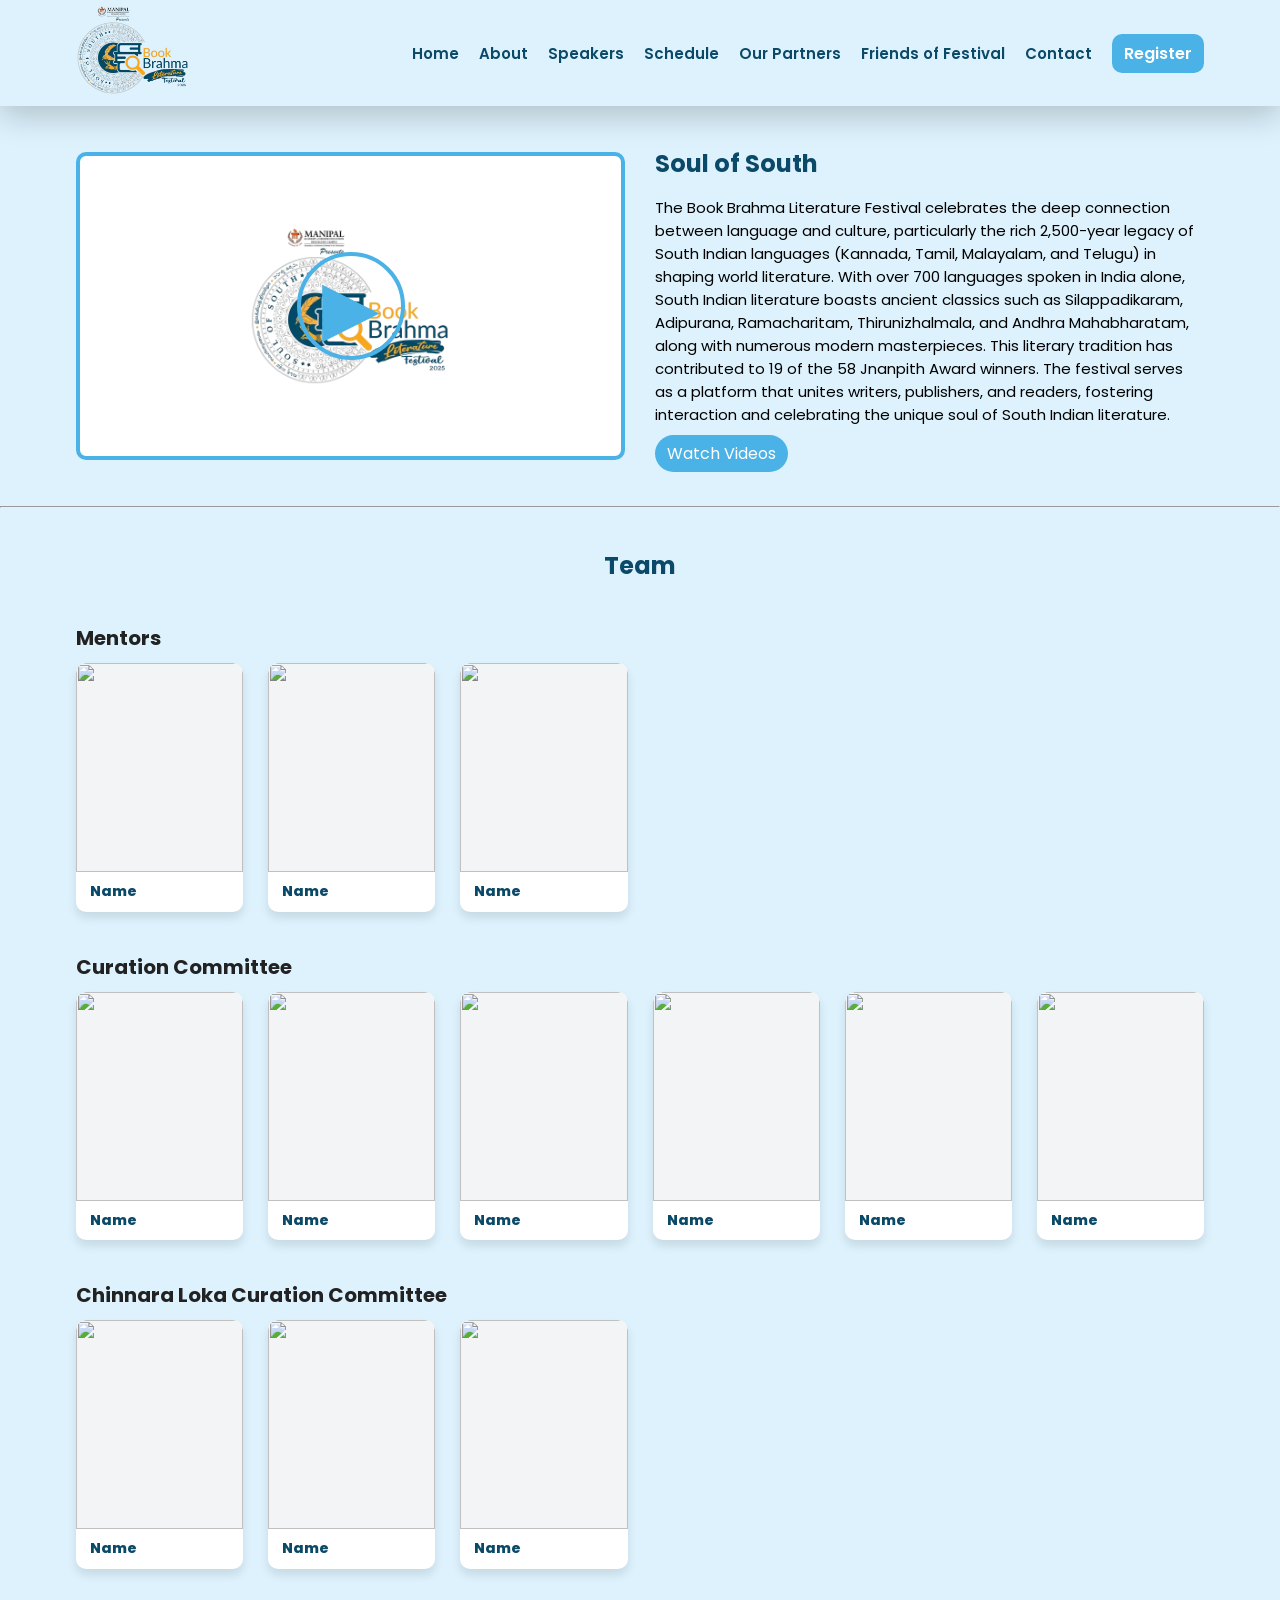
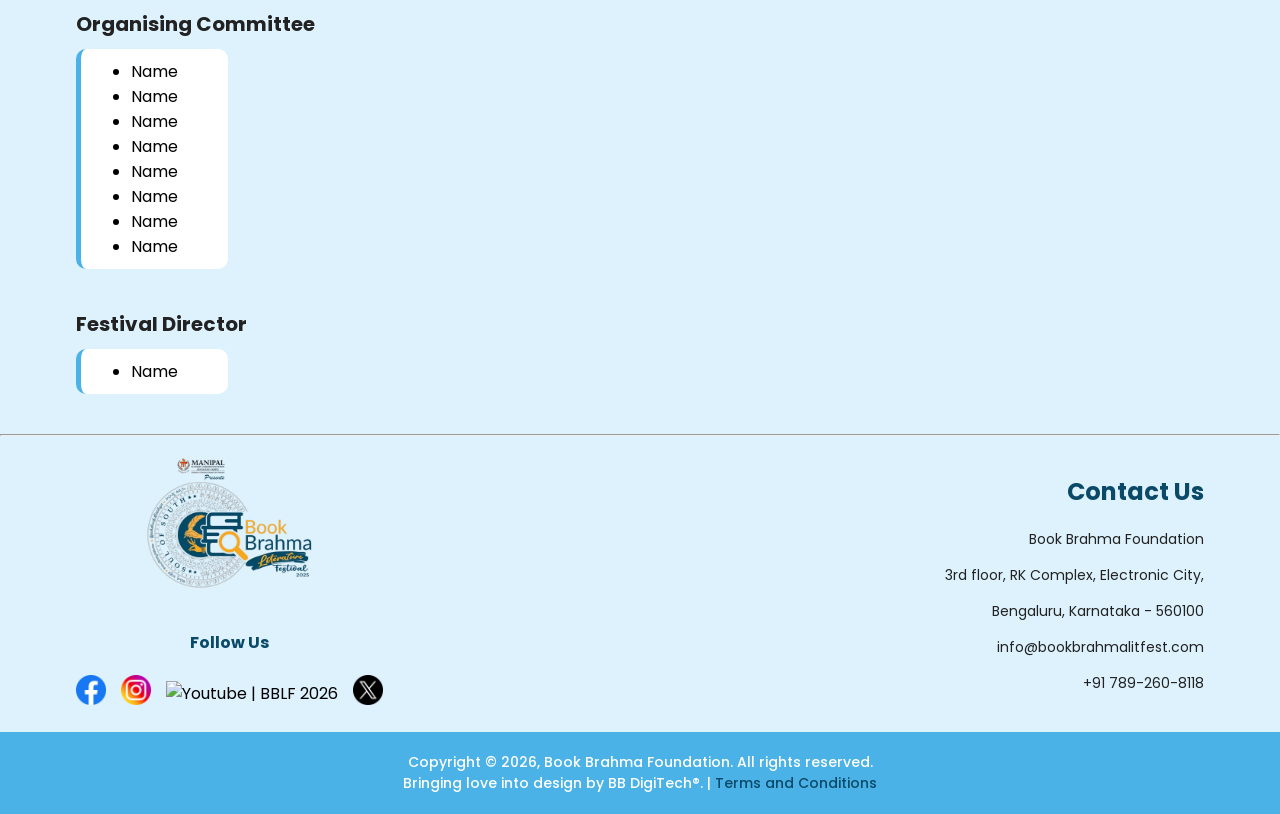
==== commit 6d37b64c: "added comments and organized code" ====
--- a/about/index.html
+++ b/about/index.html
@@ -95,25 +95,32 @@
             <div class="team-grid">
                 <!-- team cards -->
                 <div class="team-card">
-                    <div class="team-img">
-                        <img src="" alt="">
-                    </div>
-                    <p class="team-name">Name</p>
-                </div>
-                <!-- team cards -->
-                <div class="team-card">
-                    <div class="team-img">
-                        <img src="" alt="">
-                    </div>
-                    <p class="team-name">Name</p>
-                </div>
-                <!-- team cards -->
-                <div class="team-card">
-                    <div class="team-img">
-                        <img src="" alt="">
-                    </div>
-                    <p class="team-name">Name</p>
-                </div>
+                    <!-- top :team photo -->
+                    <div class="team-img">
+                        <img src="" alt="">
+                    </div>
+                    <!-- bottom : team Name -->
+                    <p class="team-name">Name</p>
+                </div>
+                <!-- team cards -->
+                <div class="team-card">
+                    <!-- top :team photo -->
+                    <div class="team-img">
+                        <img src="" alt="">
+                    </div>
+                    <!-- bottom : team Name -->
+                    <p class="team-name">Name</p>
+                </div>
+                <!-- team cards -->
+                <div class="team-card">
+                    <!-- top :team photo -->
+                    <div class="team-img">
+                        <img src="" alt="">
+                    </div>
+                    <!-- bottom : team Name -->
+                    <p class="team-name">Name</p>
+                </div>
+                
             </div>
 
             <h3>Curation Committee</h3>
@@ -121,66 +128,56 @@
             <div class="team-grid">
                 <!-- team cards -->
                 <div class="team-card">
-                    <div class="team-img">
-                        <img src="" alt="">
-                    </div>
-                    <p class="team-name">Name</p>
-                </div>
-                <!-- team cards -->
-                <div class="team-card">
-                    <div class="team-img">
-                        <img src="" alt="">
-                    </div>
-                    <p class="team-name">Name</p>
-                </div>
-
-                <!-- team cards -->
-                <div class="team-card">
-                    <div class="team-img">
-                        <img src="" alt="">
-                    </div>
-                    <p class="team-name">Name</p>
-                </div>
-
-                <div class="team-card">
-                    <div class="team-img">
-                        <img src="" alt="">
-                    </div>
-                    <p class="team-name">Name</p>
-                </div>
-
-                <div class="team-card">
-                    <div class="team-img">
-                        <img src="" alt="">
-                    </div>
-                    <p class="team-name">Name</p>
-                </div>
-
-                <div class="team-card">
-                    <div class="team-img">
-                        <img src="" alt="">
-                    </div>
-                    <p class="team-name">Name</p>
-                </div>
-
-                <div class="team-card">
-                    <div class="team-img">
-                        <img src="" alt="">
-                    </div>
-                    <p class="team-name">Name</p>
-                </div>
-
-                <div class="team-card">
-                    <div class="team-img">
-                        <img src="" alt="">
-                    </div>
-                    <p class="team-name">Name</p>
-                </div>
-
-                <div class="team-card">
-                    <div class="team-img">
-                        <img src="" alt="">
-                    </div>
+                    <!-- top :team photo -->
+                    <div class="team-img">
+                        <img src="" alt="">
+                    </div>
+                    <!-- bottom : team Name -->
+                    <p class="team-name">Name</p>
+                </div>
+                <!-- team cards -->
+                <div class="team-card">
+                    <!-- top :team photo -->
+                    <div class="team-img">
+                        <img src="" alt="">
+                    </div>
+                    <!-- bottom : team Name -->
+                    <p class="team-name">Name</p>
+                </div>
+                <!-- team cards -->
+                <div class="team-card">
+                    <!-- top :team photo -->
+                    <div class="team-img">
+                        <img src="" alt="">
+                    </div>
+                    <!-- bottom : team Name -->
+                    <p class="team-name">Name</p>
+                </div>
+                <!-- team cards -->
+                <div class="team-card">
+                    <!-- top :team photo -->
+                    <div class="team-img">
+                        <img src="" alt="">
+                    </div>
+                    <!-- bottom : team Name -->
+                    <p class="team-name">Name</p>
+                </div>
+                <!-- team cards -->
+                <div class="team-card">
+                    <!-- top :team photo -->
+                    <div class="team-img">
+                        <img src="" alt="">
+                    </div>
+                    <!-- bottom : team Name -->
+                    <p class="team-name">Name</p>
+                </div>
+                <!-- team cards -->
+                <div class="team-card">
+                    <!-- top :team photo -->
+                    <div class="team-img">
+                        <img src="" alt="">
+                    </div>
+                    <!-- bottom : team Name -->
                     <p class="team-name">Name</p>
                 </div>
 
@@ -190,16 +187,29 @@
             <div class="team-grid">
                 <!-- team cards -->
                 <div class="team-card">
-                    <div class="team-img">
-                        <img src="" alt="">
-                    </div>
-                    <p class="team-name">Name</p>
-                </div>
-                <!-- team cards -->
-                <div class="team-card">
-                    <div class="team-img">
-                        <img src="" alt="">
-                    </div>
+                    <!-- top :team photo -->
+                    <div class="team-img">
+                        <img src="" alt="">
+                    </div>
+                    <!-- bottom : team Name -->
+                    <p class="team-name">Name</p>
+                </div>
+                <!-- team cards -->
+                <div class="team-card">
+                    <!-- top :team photo -->
+                    <div class="team-img">
+                        <img src="" alt="">
+                    </div>
+                    <!-- bottom : team Name -->
+                    <p class="team-name">Name</p>
+                </div>
+                <!-- team cards -->
+                <div class="team-card">
+                    <!-- top :team photo -->
+                    <div class="team-img">
+                        <img src="" alt="">
+                    </div>
+                    <!-- bottom : team Name -->
                     <p class="team-name">Name</p>
                 </div>
             </div>
@@ -232,6 +242,8 @@
     <!-- contact section  -->
     <section class="contact" id="contact">
         <div class="contact-container container">
+
+            <!-- left side details -->
             <div class="brand-details">
                 <div class="brand-logo">
                     <img src="/assets/images/bblf-logo.png" alt="Book Brahma Literature Festival 2026 Logo">
@@ -245,6 +257,7 @@
                 </div>
             </div>
 
+            <!-- right side details -->
             <div class="contact-details">
                 <h2>Contact Us</h2>
                 <p>Book Brahma Foundation</p>
--- a/css/style.css
+++ b/css/style.css
@@ -63,8 +63,6 @@
 .display-block {
     display: block !important;
 }
-
-
 
 .btn {
     background-color: var(--color-alt);
@@ -105,10 +103,6 @@
     height: 100%;
 }
 
-.top-bar {
-    /* width: 90vw !important; */
-}
-
 .top-social,
 .old-web {
     gap: 15px;
@@ -119,13 +113,9 @@
     display: block;
 }
 
-.old-web a {
-    transition: color 300ms ease;
-}
-
-.old-web a:hover {
-    color: var(--font-ink-alt);
-}
+.old-web a {transition: color 300ms ease;}
+
+.old-web a:hover {color: var(--font-ink-alt);}
 
 
 /* ================navigation bar================ */
@@ -147,10 +137,6 @@
     display: flex;
     justify-content: space-between;
     align-items: center;
-}
-
-.nav-bar {
-    /* width: 90vw !important; */
 }
 
 .nav {
@@ -194,8 +180,6 @@
     height: 100vh;
     opacity: 0;
 }
-
-
 
 /* ================media queries for top bars================ */
 @media screen and (max-width : 1050px) {
@@ -316,7 +300,6 @@
     padding: 5px;
 }
 
-
 /* for bannner image */
 .hero-banner {
     width: 100%;
@@ -325,7 +308,6 @@
     justify-content: center;
     align-items: center;
 }
-
 
 .hero-banner img {
     width: 100%;
@@ -360,7 +342,6 @@
     color: var(--font-ink-alt);
     font-size: 24px;
 }
-
 
 /* grid of live embeds */
 .live-grid {
@@ -377,29 +358,22 @@
     border-radius: var(--border-radius);
     cursor: pointer;
     transition: all 300ms linear;
-    grid-column: span 2;
-    /* Each card spans 2 columns (makes 3 cards per row) */
-}
-
-/* Center 1 item in last row */
+    grid-column: span 2;   /* Each card spans 2 columns (makes 3 cards per row) */
+}
+
 .live-card:last-child:nth-child(3n + 1) {
-    grid-column: 3 / 5;
+    grid-column: 3 / 5;  /* Center 1 item in last row */
 }
 
 /* Center single item */
-
 /* Center 2 items in last row */
 .live-card:nth-last-child(2):nth-child(3n + 1) {
-    grid-column: 2 / 4;
-}
-
-/* First of the 2 items */
+    grid-column: 2 / 4;/* First of the 2 items */
+}
+
 .live-card:last-child:nth-child(3n + 2) {
-    grid-column: 4 / 6;
-}
-
-/* Second of the 2 items */
-
+    grid-column: 4 / 6;    /* Second of the 2 items */
+}
 
 @media (max-width : 1030px) {
     .live-grid {
@@ -440,7 +414,6 @@
         grid-column: span 2;
     }
 }
-
 
 .live-card:hover {
     transform: scale(1.02);
@@ -573,7 +546,6 @@
     }
 }
 
-
 /* ================counter-up section================ */
 .counter-up-section {
     background: linear-gradient(90deg, #DDF2FD 0%, #90CAF9 100%);
@@ -616,7 +588,6 @@
 .target::after {
     content: "+";
 }
-
 
 /* ================speakers section from (DB)================ */
 .speaker-section {
@@ -667,7 +638,6 @@
     margin: 30px 0 0;
 }
 
-
 .speaker-btn::before {
     content: "";
     height: 3px;
@@ -680,34 +650,19 @@
     transition: width 0.3s cubic-bezier(.4, 0, .2, 1);
 }
 
-.speaker-btn:hover::before {
-    width: 100%;
-}
-
-
-.active {
-    color: var(--font-ink-alt);
-}
+.speaker-btn:hover::before {width: 100%;}
 
 /* class to keep the one selected colored */
-
-.active::before {
-    width: 100%;
-}
-
-/*to swap the section*/
-.speakers-show {
-    display: grid !important;
-}
-
-#all-speakers {
-    width: 100%;
-}
+.active {color: var(--font-ink-alt);}
+.active::before {width: 100%;}
+
+.speakers-show {display: grid !important;}/*to swap the section*/
+#all-speakers {width: 100%;} /* for all grid container width*/
+
 
 .grid-speakers {
     width: 100%;
-    display: none;
-    /* did this for hiding the other sections */
+    display: none;             /* did this for hiding the other sections */
     grid-template-columns: repeat(6, 1fr);
     gap: 40px;
     justify-content: center;
@@ -726,7 +681,7 @@
 }
 
 .speaker-card:hover {
-    transform: translateY(-5px);
+    transform: translateY(-5px);      /*translate up on hover*/
     box-shadow: 0 25px 35px rgba(0, 0, 0, .2);
 }
 
@@ -739,7 +694,7 @@
     object-fit: cover;
     object-position: center;
     width: 100%;
-    aspect-ratio: 1/1;
+    aspect-ratio: 1/1;           /*aspect ration change for width  */
     border-start-end-radius: var(--border-radius);
     border-start-start-radius: var(--border-radius);
 }
@@ -755,31 +710,31 @@
 /* responsive grid for speakers */
 @media (max-width : 1180px) {
     .grid-speakers {
-        grid-template-columns: repeat(5, 1fr);
+        grid-template-columns: repeat(5, 1fr);  /* 5 grid cards for speakers */
     }
 }
 
 @media (max-width : 1000px) {
     .grid-speakers {
-        grid-template-columns: repeat(4, 1fr);
+        grid-template-columns: repeat(4, 1fr);  /* 4 grid cards for speakers */
     }
 }
 
 @media (max-width : 750px) {
     .grid-speakers {
-        grid-template-columns: repeat(3, 1fr);
-        gap: 25px;
+        grid-template-columns: repeat(3, 1fr);  /* 3 grid cards for speakers */
+        gap: 25px; 
     }
 }
 
 @media (max-width : 550px) {
     .grid-speakers {
-        grid-template-columns: repeat(2, 1fr);
+        grid-template-columns: repeat(2, 1fr);  /* 2 grid cards for speakers */
         gap: 20px;
     }
 }
 
-/* for rspnsive navbar for speakers  */
+/* for responsive navbar for speakers  */
 @media (max-width : 950px) {
     .speacker-navbar {
         flex-direction: column;
@@ -809,13 +764,10 @@
     box-shadow: var(--shadow-2);
 }
 
-.performance-st {
-    grid-template-areas: "img txt";
-}
-
-.performance-rev {
-    grid-template-areas: "txt img";
-}
+/* the bellow classes will we added using js dynamically */
+.performance-st { grid-template-areas: "img txt";} /* to get image first and text lator*/
+.performance-rev { grid-template-areas: "txt img";} /* to get text first and image lator*/
+
 
 .performance-des {
     grid-area: txt;
@@ -850,7 +802,7 @@
     border-radius: var(--border-radius);
 }
 
-/* force to make the single column for performance card */
+/* responsive ness for smaller width */
 @media (max-width : 950px) {
     .speacker-navbar {
         margin: 0 0 20px;
@@ -859,14 +811,14 @@
 
 @media (max-width : 800px) {
     .performance {
-        grid-template-columns: 1fr;
+        grid-template-columns: 1fr;   /* force to make the single column for performance card */
         gap: 15px;
         padding: 10px;
     }
 
     .performance-st,
     .performance-rev {
-        grid-template-areas: "img" "txt";
+        grid-template-areas: "img" "txt";  /*in single column image first and text lator*/
     }
 }
 
@@ -898,7 +850,6 @@
 
 .event-sc-btn,
 .event-sc-dw-btn {
-
     padding: 0;
     display: flex;
     align-items: center;
@@ -926,7 +877,7 @@
 }
 
 .active-btn {
-    background-color: var(--font-ink-alt) !important;
+    background-color: var(--font-ink-alt) !important; /*to keep the button active in event section */
 }
 
 /* ================partners or sponsership section================ */
@@ -956,13 +907,11 @@
 .partners-grid {
     display: grid;
     grid-template-columns: repeat(auto-fit, minmax(170px, 210px));
-    justify-content: center;
-    /*used to center the row*/
+    justify-content: center;        /*used to center the row*/
     gap: 20px;
-    /* padding: 10px; */
-}
-
-.partners-grid-special {
+}
+
+.partners-grid-special {     /*for the grid with heading for each card*/
     padding: 0 !important;
     margin: 40px 0;
 }
@@ -976,10 +925,10 @@
     justify-content: center;
     align-items: center;
     box-shadow: var(--shadow-2);
-    /* max-height: 110px; */
-}
-
-.partners-card-special {
+}
+
+/*for the partner card available in special grid */
+.partners-card-special {  
     display: flex;
     justify-content: space-between;
     flex-direction: column;
@@ -1001,9 +950,8 @@
     object-fit: contain;
 }
 
-/* for bigger logo of title sponser */
 .grid-title-partner {
-    grid-template-columns: repeat(auto-fit, 300px) !important;
+    grid-template-columns: repeat(auto-fit, 300px) !important; /* for bigger logo of title sponser */
 }
 
 .grid-title-partner img {
@@ -1011,36 +959,17 @@
     width: 100%;
 }
 
-/*for smaller logos on mobile screen */
+/*for smaller partner logos on mobile screen */
 @media (max-width : 550px) {
-
-    .partners-grid,
-    .grid-title-partner,
-    .grid-special {
-        grid-template-columns: 250px !important;
-    }
-
-    .grid-special {
-        padding: 10px;
-    }
-
-    .partner-card {
-        padding: 14px 16px;
-    }
-
-    .partner-grid img {
-        max-height: 50px;
-    }
-
-    .grid-title-partner img {
-        max-height: 150px;
-    }
-}
-
+    .partners-grid,.grid-title-partner,.grid-special {grid-template-columns: 250px !important;}
+    .grid-special {padding: 10px;}
+    .partner-card {padding: 14px 16px;}
+    .partner-grid img {max-height: 50px;}
+    .grid-title-partner img {max-height: 150px;}
+}
 
 /* ================Archive for old edition of events================ */
-.old-archives {
-    background-color: var(--color-primary);
+.old-archives {background-color: var(--color-primary);
 }
 
 .old-archives h2 {
@@ -1087,7 +1016,6 @@
     justify-content: center;
     align-items: center;
     box-shadow: var(--shadow-2);
-    /* overflow: hidden; */
 }
 
 .photo-card img {
@@ -1095,7 +1023,6 @@
     aspect-ratio: 4/3;
     width: auto;
     height: auto;
-    /* max-height: 200px; */
     max-width: 100%;
     object-fit: cover;
     object-position: center;
@@ -1103,30 +1030,17 @@
 
 /* force to 1 colums in smaller width */
 @media (max-width : 1000px) {
-    .photo-galary {
-        grid-template-columns: 1fr;
-        gap: 30px;
-    }
-
-    .photo-card img {
-        max-height: 250px;
-    }
+    .photo-galary {grid-template-columns: 1fr;gap: 30px;}
+    .photo-card img {max-height: 250px;}
 }
 
 @media (max-width : 550px) {
-    .archive-grid {
-        grid-template-columns: 1fr;
-    }
-
-    .photo-card img {
-        max-height: 200px;
-    }
+    .archive-grid {grid-template-columns: 1fr;}
+    .photo-card img {max-height: 200px;}
 }
 
 /* video gallery in archive section */
-.video-gallary {
-    margin-top: 50px;
-}
+.video-gallary {margin-top: 50px;}
 
 .video-iframe {
     display: flex;
@@ -1156,20 +1070,16 @@
     gap: 20px;
     overflow: scroll;
     scroll-behavior: smooth;
-    scrollbar-width: none;
-    /* Firefox */
-    -ms-overflow-style: none;
-    /* IE/Edge */
+    scrollbar-width: none;      /* Firefox */
+    -ms-overflow-style: none;   /* IE/Edge */
     background-color: white;
     padding: 15px;
     border-radius: var(--border-radius);
     box-shadow: var(--shadow-2);
 }
 
-.sliders::-webkit-scrollbar {
-    display: none;
-    /* Chrome, Safari, Opera - Hide scrollbar */
-}
+.sliders::-webkit-scrollbar { display: none; }    /* Chrome, Safari, Opera - Hide scrollbar */
+
 
 .play-card {
     background-color: white;
@@ -1194,10 +1104,9 @@
     object-position: center;
 }
 
-.active-slide {
-    background-color: var(--font-ink-alt);
-}
-
+.active-slide { background-color: var(--font-ink-alt); } /*to kepp the select colorc hange*/
+
+/* left and right buttons in slider of playlist section */
 .next,
 .prev {
     background-color: white;
@@ -1212,42 +1121,19 @@
     transition: all 300ms ease !important;
 }
 
-.next img,
-.prev img {
-    width: 100%;
-}
-
-.next img {
-    transform: rotate(180deg);
-}
-
-.next:hover,
-.prev:hover {
-    background-color: var(--color-alt);
-}
+.next img,.prev img {width: 100%;}
+.next img {transform: rotate(180deg);}
+.next:hover,.prev:hover {background-color: var(--color-alt);}
 
 @media (max-width : 800px) {
-    .video-iframe iframe {
-        height: auto;
-        width: 100%;
-    }
-
-    .next,
-    .prev {
-        display: none;
-    }
-
-    .play-card img {
-        max-height: 100px;
-    }
-}
-
+    .video-iframe iframe {height: auto;width: 100%;}
+    .next,.prev {display: none;}
+    .play-card img {max-height: 100px;}
+}
 
 
 /* ================testimonials section================ */
-.testimonials {
-    background-color: var(--color-primary);
-}
+.testimonials { background-color: var(--color-primary);}
 
 .test h2 {
     margin: 0 0 20px;
@@ -1263,12 +1149,10 @@
 }
 
 .test-head {
-    /* background-color: #0B4968; */
-    display: flex;
-    justify-content: center;
-    align-items: center;
-    width: 100%;
-    /* padding: 15px; */
+    display: flex;
+    justify-content: center;
+    align-items: center;
+    width: 100%;
     padding-left: 30px !important;
 }
 
@@ -1279,14 +1163,10 @@
     line-height: 1.6;
 }
 
-
-
 .test-cards {
-    /* background-color: var(--color-alt); */
     position: relative;
     padding: 35px 30px;
     display: flex;
-    /* justify-content: center; */
     gap: 55px;
     overflow: hidden;
 }
@@ -1352,10 +1232,7 @@
     font-weight: 600;
 }
 
-.test-text .test-heading h2 {
-    font-size: 19px;
-    margin: 0;
-}
+.test-text .test-heading h2 {font-size: 19px;margin: 0;}
 
 .test-text .test-paragraph p {
     font-size: 14px;
@@ -1364,8 +1241,7 @@
     padding: 0;
 }
 
-
-/* //slider down btn  */
+/* slider down btn  */
 .test-slide-btn {
     position: absolute;
     bottom: 0;
@@ -1387,75 +1263,33 @@
     transition: all 300ms ease;
 }
 
-.active-test {
-    width: 20px !important;
-    border-radius: 39%;
-}
+.active-test {width: 20px !important;border-radius: 39%;}
 
 /* force the containers to shift for smaller screen */
 @media (max-width : 920px) {
-    .test-container {
-        grid-template-columns: 1fr;
-        gap: 0px;
-    }
-
-    .test-head h1 {
-        line-height: 1;
-        margin: 0;
-    }
-
-    .test-author,
-    .test-text {
-        padding: 5px 10px;
-    }
-
-    .test-card {
-        gap: 15px;
-    }
-
-    .test-quote-image {
-        width: 50px;
-    }
+    .test-container {grid-template-columns: 1fr;gap: 0px;}
+    .test-head h1 {line-height: 1;margin: 0;}
+    .test-author,.test-text {padding: 5px 10px;}
+    .test-card {gap: 15px;}
+    .test-quote-image {width: 50px;}
 }
 
 @media (max-width : 620px) {
-    .test-head h1 {
-        line-height: 1;
-        margin: 0;
-    }
-
+    .test-head h1 {line-height: 1;margin: 0;}
     .test-card {
         grid-template-columns: 1fr;
-        grid-template-areas: "text-txt"
-            "author";
+        grid-template-areas: "text-txt" "author"; /* to get text forst and author details lator*/
         padding: 10px;
     }
-
-    /* for author details below and text up; */
-    .test-author {
-        grid-area: author;
-    }
-
-    .test-text {
-        grid-area: text-txt;
-    }
-
-    .test-cards {
-        padding: 30px 10px;
-    }
-
-    .test-quote-image {
-        width: 45px;
-        top: -10px;
-        left: -10px;
-    }
+    .test-author {grid-area: author;}
+    .test-text {grid-area: text-txt;}
+    .test-cards {padding: 30px 10px;}
+    .test-quote-image {width: 45px;top: -10px;left: -10px;}
 }
 
 
 /* ================session section================  */
-.session-section {
-    background-color: var(--color-primary);
-}
+.session-section {background-color: var(--color-primary);}
 
 .session h2 {
     margin: 0 0 20px;
@@ -1497,19 +1331,16 @@
 
 /* Center 1 item in last row */
 .session-card:last-child:nth-child(3n + 1) {
-    grid-column: 3 / 5;
-    /* Center single item */
+    grid-column: 3 / 5;     /* Center single item */
 }
 
 /* Center 2 items in last row */
 .session-card:nth-last-child(2):nth-child(3n + 1) {
-    grid-column: 2 / 4;
-    /* First of the 2 items */
+    grid-column: 2 / 4;     /* First of the 2 items */
 }
 
 .session-card:last-child:nth-child(3n + 2) {
-    grid-column: 4 / 6;
-    /* Second of the 2 items */
+    grid-column: 4 / 6;     /* Second of the 2 items */
 }
 
 .session-text h3 {
@@ -1527,13 +1358,11 @@
 
 @media (max-width : 1030px) {
     .session-grid {
-        grid-template-columns: repeat(4, 1fr);
-        /* 4 columns for 2-column layout */
+        grid-template-columns: repeat(4, 1fr);  /* 4 columns for 2-column layout */
     }
 
     .session-card {
-        grid-column: span 2;
-        /* Each card spans 2 columns */
+        grid-column: span 2;        /* Each card spans 2 columns */
     }
 
     /* Reset 3-column rules */
@@ -1544,8 +1373,7 @@
     }
 
     .session-card:last-child:nth-child(2n + 1) {
-        grid-column: 2 / 4;
-        /* Center 1 item in 2-column layout */
+        grid-column: 2 / 4;     /* Center 1 item in 2-column layout */
     }
 }
 
@@ -1559,8 +1387,7 @@
     }
 
     .session-card:last-child:nth-child(2n + 1) {
-        grid-column: span 2;
-        /* reset 2 column rules */
+        grid-column: span 2;    /* reset 2 column rules */
     }
 }
 
@@ -1585,11 +1412,9 @@
     display: grid;
     grid-template-columns: 1.1fr 0.9fr;
     gap: 35px;
-    /* margin-top: 30px; */
 }
 
 .venue-map {
-    /* background-color: var(--color-alt2); */
     display: flex;
     justify-content: center;
     align-items: center;
@@ -1600,9 +1425,7 @@
     border-radius: var(--border-radius);
 }
 
-.map {
-    width: 100%;
-}
+.map {width: 100%;}
 
 .venue-map .map iframe {
     width: 100%;
@@ -1665,40 +1488,24 @@
     color: var(--font-ink-head);
 }
 
+/* forcing the the venue container to single column */
 @media (max-width : 1100px) {
-    .venue-grid {
-        grid-template-columns: 1fr;
-    }
-
-    .venue-map {
-        padding: 0px 25px;
-    }
+    .venue-grid {grid-template-columns: 1fr;}
+    .venue-map {padding: 0px 25px;}
 }
 
 @media (max-width : 700px) {
-    .venue-grid {
-        grid-template-columns: 1fr;
-    }
-
-    .venue-map {
-        padding: 0px 0px;
-    }
+    .venue-grid {grid-template-columns: 1fr;}
+    .venue-map {padding: 0px 0px;}
 }
 
 @media (max-width : 550px) {
-    .venue-details {
-        padding: 15px;
-    }
-
-    .venue-map .map iframe {
-        height: 400px;
-    }
+    .venue-details {padding: 15px;}
+    .venue-map .map iframe {height: 400px;}
 }
 
 /* =======================meadia section======================= */
-.media {
-    background-color: var(--color-primary);
-}
+.media {background-color: var(--color-primary);}
 
 .media-container h2 {
     margin: 0 0 20px;
@@ -1723,17 +1530,10 @@
     align-items: center;
 }
 
-.media-prev img,
-.media-next img {
-    width: 100%;
-}
-
-.media-next img {
-    transform: rotate(180deg);
-}
+.media-prev img,.media-next img {width: 100%;}
+.media-next img {transform: rotate(180deg);}
 
 /* card */
-
 .media-slider {
     overflow: hidden;
     width: 100%;
@@ -1748,11 +1548,7 @@
     padding-right: 30px;
 }
 
-.media-slider:hover .media-track {
-    animation-play-state: paused;
-}
-
-
+.media-slider:hover .media-track {animation-play-state: paused;}
 
 .media-card {
     flex: 0 0 300px;
@@ -1792,28 +1588,14 @@
     margin-top: 10px;
 }
 
-.media-des {
-    margin: 10px 0px;
-}
-
-@media (max-width : 600px) {
-    .media-card {
-        min-width: 270px;
-        flex: 0 0 270px;
-    }
-}
+.media-des {margin: 10px 0px;}
+
+/* smaller media card for smaller width */
+@media (max-width : 600px) {.media-card {min-width: 270px;flex: 0 0 270px;}}
 
 /* ================contact section================ */
-.contact {
-    background-color: var(--color-primary);
-    padding: 20px 0;
-}
-
-.contact-container {
-    display: flex;
-    justify-content: space-between;
-    align-items: center;
-}
+.contact {background-color: var(--color-primary);padding: 20px 0;}
+.contact-container {display: flex;justify-content: space-between;align-items: center;}
 
 .brand-details,
 .brand-logo,
@@ -1825,44 +1607,14 @@
     flex-direction: column;
 }
 
-.brand-details {
-    gap: 20px;
-}
-
-.brand-details h3 {
-    font-size: 16px;
-    color: var(--font-ink-main);
-    margin: 20px 0px 0px;
-}
-
-.brand-logo {
-    width: 170px;
-}
-
-.brand-logo img {
-    width: 100%;
-}
-
-.brand-social {
-    flex-direction: row;
-    gap: 15px;
-}
-
-.brand-social img {
-    width: 30px;
-    height: 30px;
-    cursor: pointer;
-}
-
-.brand-social a {
-    padding: 0;
-    margin: 0;
-    transition: all 300ms ease;
-}
-
-.brand-social a:hover {
-    transform: scale(1.1);
-}
+.brand-details {gap: 20px;}
+.brand-details h3 {font-size: 16px;color: var(--font-ink-main);margin: 20px 0px 0px;}
+.brand-logo {width: 170px;}
+.brand-logo img {width: 100%;}
+.brand-social {flex-direction: row;gap: 15px;}
+.brand-social img {width: 30px;height: 30px;cursor: pointer;}
+.brand-social a {padding: 0;margin: 0;transition: all 300ms ease;}
+.brand-social a:hover {transform: scale(1.1);}
 
 /* contact address */
 .contact-details {
@@ -1905,34 +1657,16 @@
     font-weight: 500;
 }
 
-footer p a {
-    color: var(--font-ink-main);
-    transition: all 300ms ease;
-}
-
-footer p a:hover {
-    color: var(--font-ink-alt);
-}
+footer p a {color: var(--font-ink-main);transition: all 300ms ease;}
+
+footer p a:hover {color: var(--font-ink-alt);}
 
 /* forcing to wrap in the columsn for mobile display */
 @media (max-width : 700px) {
-    .contact-container {
-        flex-direction: column-reverse;
-        gap: 60px;
-    }
-
-    .contact-details {
-        align-items: center;
-        gap: 10px;
-    }
-
-    .brand-details h3 {
-        margin: 5px 0px 0px;
-    }
-
-    footer {
-        padding: 20px 0px;
-    }
+    .contact-container {flex-direction: column-reverse;gap: 60px;}
+    .contact-details {align-items: center;gap: 10px;}
+    .brand-details h3 {margin: 5px 0px 0px;}
+    footer {padding: 20px 0px;}
 }
 
 
@@ -1955,27 +1689,13 @@
     }
 }
 
-
-/* for hero grid section */
 @media (max-width : 720px) {
-
-    .date-badge,
-    .countdown,
-    .hero-sub,
-    .live-title {
-        font-size: 14px;
-    }
-
-    .about-txt p {
-        font-size: 14px;
-    }
-
+    /* for hero grid section */
+    .date-badge,.countdown,.hero-sub,.live-title {font-size: 14px;}
+    .about-txt p {font-size: 14px;}
 
     /* counter up section */
-    .target {
-        font-size: 20px;
-    }
-
+    .target {font-size: 20px;}
     .counter {
         display: flex;
         justify-content: center;
@@ -1983,143 +1703,57 @@
         align-items: center;
     }
 
-
     /* speaker section */
-    .speacker-navbar {
-        margin: 0px 0px 15px;
-    }
-
-    .speaker-section {
-        padding: 40px 0 50px;
-    }
-
-    .performance-des h2 {
-        font-size: 16px;
-    }
-
-    .performance-des p {
-        line-height: 1.2;
-        margin-top: 0;
-    }
+    .speacker-navbar {margin: 0px 0px 15px;}
+    .speaker-section {padding: 40px 0 50px;}
+    .performance-des h2 {font-size: 16px;}
+    .performance-des p {line-height: 1.2;margin-top: 0;}
 
     /* event section */
-    .event-btn,
-    .event-dw-btn {
-        font-size: 13px !important;
-    }
-
-    .event-sc-btn {
-        gap: 10px;
-        padding: 0;
-        margin-bottom: 15px !important;
-    }
-
-    .event-sc-dw-btn {
-        padding: 0;
-    }
-
-    .event-pdf iframe {
-        margin: 0 0 15px;
-    }
+    .event-btn,.event-dw-btn {font-size: 13px !important;}
+    .event-sc-btn {gap: 10px;padding: 0;margin-bottom: 15px !important;}
+    .event-sc-dw-btn {padding: 0;}
+    .event-pdf iframe {margin: 0 0 15px;}
 
     /* partners section */
-    .partners h3 {
-        font-size: 16px;
-        margin: 18px 0 14px;
-    }
-
-    .partners-grid-special {
-        margin: 0;
-    }
-
-    .partner-card {
-        min-height: 100px;
-        padding: 14px 16px;
-    }
-
-    .partners-card-special h3 {
-        margin: 0;
-    }
-
-    .partners-card-special:first-child h3 {
-        margin-top: 18px;
-    }
+    .partners h3 {font-size: 16px;margin: 18px 0 14px;}
+    .partners-grid-special {margin: 0;}
+    .partner-card {min-height: 100px;padding: 14px 16px;}
+    .partners-card-special h3 {margin: 0;}
+    .partners-card-special:first-child h3 {margin-top: 18px;}
 
     /* archive section  */
-    .archive h3 {
-        font-size: 16px;
-        margin: 0 0 15px;
-    }
+    .archive h3 {font-size: 16px;margin: 0 0 15px;}
 
     /* testimonials section */
-    .test-container {
-        margin: 20px 0 0;
-    }
-
-    .test-cards {
-        padding: 30px 17px 50px;
-    }
-
-    .test-head h1 {
-        font-size: 24px;
-    }
-
-    .test-heading h2 {
-        margin: 15px !important;
-    }
-
-    .test-paragraph p {
-        margin: 0 0 15px;
-    }
+    .test-container {margin: 20px 0 0;}
+    .test-cards {padding: 30px 17px 50px;}
+    .test-head h1 {font-size: 24px;}
+    .test-heading h2 {margin: 15px !important;}
+    .test-paragraph p {margin: 0 0 15px;}
 
     /* session section  */
-    .session-grid {
-        margin-top: 0;
-    }
-
-    .session-text h3 {
-        font-size: 19px;
-    }
+    .session-grid {margin-top: 0;}
+    .session-text h3 {font-size: 19px;}
 
     /* venue section  */
-    .venue-grid {
-        margin: 0;
-    }
-
-    .venue-details h3 {
-        font-size: 19px;
-    }
-
-    .venue-btn {
-        font-size: 13px !important;
-    }
-
-    /* medai section */
-    .media-slider {
-        margin: 0;
-    }
-
-    .media-link {
-        font-size: 11px;
-    }
+    .venue-grid {margin: 0;}
+    .venue-details h3 {font-size: 19px;}
+    .venue-btn {font-size: 13px !important;}
+
+    /* media section */
+    .media-slider {margin: 0;}
+    .media-link {font-size: 11px;}
 
     /* contact section */
-    .contact-container {
-        gap: 30px;
-    }
-
-    .brand-logo {
-        width: 140px;
-    }
+    .contact-container {gap: 30px;}
+    .brand-logo {width: 140px;}
 }
 
 
 /* ==================================other page section================================== */
 /* terms and condditions section */
-.terms-section {
-    background-color: var(--color-primary);
-    padding: 10px 0 !important;
-}
+.terms-section {background-color: var(--color-primary);padding: 10px 0 !important;}
 
 .terms h1 {
     text-align: center;
@@ -2133,15 +1767,12 @@
     background-color: white;
     padding: 8px 10px;
     border-radius: var(--border-radius);
-    /* box-shadow: 0 2px 10px rgba(0, 0, 0, 0.1); */
     box-shadow: var(--shadow-2);
     margin-bottom: 40px;
     border-left: 5px solid var(--color-alt);
 }
 
-.condition-container {
-    margin: 0px 0 40px;
-}
+.condition-container {margin: 0px 0 40px;}
 
 .condition {
     margin: 10px 0;
@@ -2158,42 +1789,20 @@
     margin: 0;
 }
 
-.condition ul {
-    font-size: 16px;
-    margin: 5px 0 15px;
-}
+.condition ul {font-size: 16px;margin: 5px 0 15px;}
 
 /* managing the font size for smaller screen */
 @media (max-width : 550px) {
-    .terms h1 {
-        font-size: 24px;
-    }
-
-    .term-intro {
-        font-size: 14px;
-    }
-
-    .condition h2 {
-        font-size: 19px;
-    }
-
-    .condition ul {
-        font-size: 14px;
-    }
-
-    .term-intro {
-        margin-bottom: 25px;
-    }
-
-    .condition-container {
-        margin-bottom: 25px;
-    }
+    .terms h1 {font-size: 24px;}
+    .term-intro {font-size: 14px;}
+    .condition h2 {font-size: 19px;}
+    .condition ul {font-size: 14px;}
+    .term-intro {margin-bottom: 25px;}
+    .condition-container {margin-bottom: 25px;}
 }
 
 /* ==================================about-uspage================================== */
-.soul-of-south {
-    background-color: var(--color-primary);
-}
+.soul-of-south {background-color: var(--color-primary);}
 
 .sos-container {
     display: grid;
@@ -2257,10 +1866,7 @@
     font-size: 24px;
 }
 
-.sos-text p {
-    /* margin: 0; */
-    font-size: 15px;
-}
+.sos-text p {font-size: 15px;}
 
 .sos-text a {
     border-radius: 50px !important;
@@ -2269,36 +1875,15 @@
 
 /* forcing tthe grid to 1 column and increasing the size of image and play button*/
 @media (max-width : 950px) {
-    .sos-container {
-        grid-template-columns: 1fr;
-    }
-
-    .sos-card img {
-        padding: 45px 110px;
-    }
-
-    .sos-text p {
-        font-size: 14px;
-        margin: 10px 0 15px;
-    }
-
-    .sos-card::after {
-        width: 75px;
-        height: 75px;
-        font-size: 55px;
-    }
+    .sos-container {grid-template-columns: 1fr;}
+    .sos-card img {padding: 45px 110px;}
+    .sos-text p {font-size: 14px;margin: 10px 0 15px;}
+    .sos-card::after {width: 75px;height: 75px;font-size: 55px;}
 }
 
 @media (max-width : 450px) {
-    .sos-card img {
-        padding: 25px 70px;
-    }
-
-    .sos-card::after {
-        width: 55px;
-        height: 55px;
-        font-size: 40px;
-    }
+    .sos-card img {padding: 25px 70px;}
+    .sos-card::after {width: 55px;height: 55px;font-size: 40px;}
 }
 
 /* ==================================popup for above video template ==================================*/
@@ -2337,18 +1922,11 @@
     cursor: pointer;
 }
 
-@media (max-width : 750px) {
-    .about-popup-close {
-        top: -35px;
-        right: 0px;
-        font-size: 30px;
-    }
-}
-
-/* team section */
-.team-section {
-    background-color: var(--color-primary);
-}
+/* position of the close button in popup  */
+@media (max-width : 750px) {.about-popup-close {top: -35px;right: 0px;font-size: 30px;}}
+
+/* ==================================team section================================== */
+.team-section {background-color: var(--color-primary);}
 
 .team h2 {
     text-align: center;
@@ -2422,35 +2000,189 @@
     word-break: break-word;
 }
 
-@media (max-width : 1050px) {
-    .team-grid {
-        grid-template-columns: repeat(4, 1fr);
-        gap: 18px;
-    }
-}
-
+/* forcing the team grid in smaller column */
+@media (max-width : 1050px) {.team-grid {grid-template-columns: repeat(4, 1fr);gap: 18px;}}
 @media (max-width : 750px) {
-    .team-grid {
-        grid-template-columns: repeat(3, 1fr);
+    .team-grid {grid-template-columns: repeat(3, 1fr);gap: 15px;}
+    .team h2 {margin: 0;}
+    .team h3 {margin: 20px 0 10px;}
+    .team-card-li ul {font-size: 14px;}
+}
+@media (max-width : 550px) {.team-grid {grid-template-columns: repeat(2, 1fr);gap: 12px;}}
+
+
+/* ==================================speaker description page================================== */
+.speaker-description {background-color: var(--color-primary);}
+
+.speaker-des-grid {
+    display: grid;
+    grid-template-columns: 240px 1fr;
+    gap: 25px;
+    justify-items: center;
+    align-items: start;
+}
+
+.speaker-des-img {
+    width: 100%;
+    aspect-ratio: 1/1;
+    border-radius: var(--radius);
+    overflow: hidden;
+    box-shadow: var(--shadow);
+    background: #f3f4f6;
+    border-radius: var(--border-radius);
+}
+
+.speaker-des-img img {
+    border-radius: inherit;
+    width: 100%;
+    height: 100%;
+    object-fit: cover;
+    display: block;
+}
+
+.speaker-des h2 {
+    margin: 0 0 8px;
+    font-size: 24px;
+    color: var(--font-ink-main);
+}
+
+.speaker-des p {
+    line-height: 1.6;
+    margin: 0 0 10px;
+    font-size: 14px;
+    color: var(--font-ink-head);
+}
+
+@media (max-width : 950px) {
+    .speaker-des-grid {grid-template-columns: 1fr;}
+    .speaker-des-img {width: clamp(200px, 60vw, 270px);}
+    .speaker-des h2 {font-size: 20px;}
+}
+
+/* ==================================friends of festival section================================== */
+.friends {background-color: var(--color-primary);}
+
+.friends h2 {
+    font-size: 30px;
+    color: var(--font-ink-main);
+    text-align: center;
+    margin: 0 0 20px;
+}
+
+.friends-cards{
+    width: 100%;
+    display: flex;
+    flex-direction: column;
+    gap: 50px;
+}
+
+.friends-grid {
+    display: grid;
+    grid-template-columns: 1fr 1fr;
+    gap: 30px;
+    justify-items: center;
+    align-items: center;
+}
+.friends-img{
+    width: 100%;
+    overflow: hidden;
+    width: clamp(300px , 100%, 600px );
+    border-radius: var(--border-radius);
+}
+
+.friends-img img{
+    border-radius: inherit;
+    width: 100%;
+    object-fit: cover;
+    display: block;
+    box-shadow: var(--shadow-2);
+}
+
+.friends-des h3{
+    font-size: 24px;
+    margin: 10px 0 5px;
+    color: var(--font-ink-head);
+}
+
+.friends-des p{
+    margin: 0;
+    line-height: 1.6;
+    font-size: 16px;
+    color: var(--font-ink-head);
+}
+
+.friends-des ul li span{font-weight: 600;}
+
+@media (max-width : 1120px){
+    .friends h2{font-size: 24px;margin-bottom: 10px;}
+    .friends-grid{
+        grid-template-columns: 1fr;
+        grid-template-areas: "img" "text";   /* to arrange the images one afthre the other */
         gap: 15px;
-    }
-
-    .team h2{
-        margin: 0;
-    }
-
-    .team h3{
-        margin: 20px 0 10px;
-    }
-
-    .team-card-li ul {
-        font-size: 14px;
-    }
-}
-
-@media (max-width : 550px) {
-    .team-grid {
-        grid-template-columns: repeat(2, 1fr);
-        gap: 12px;
-    }
+        align-items: center;
+    }
+    .friends-cards{gap: 30px;}
+    .friends-img{grid-area: img;}
+    .friends-des{grid-area: text;}
+}
+
+@media (max-width : 720px){
+    .friends{padding: 25px 0 20px;}
+    .friends-cards{gap: 20px;}
+    .friends h2{font-size: 20px;}
+    .friends-des p{margin: 0 0 10px;}
+    .friends-des p, .friends-des ul li{font-size: 14px;}
+    .friends-des h3{font-size: 19px;margin: 0 0 5px;}
+    .friends-des ul{margin-top: 0;}
+}
+
+
+/* ==================================404 page not found page================================== */
+.page-not-found{
+    background-color: var(--color-primary);
+    width: 100vw;
+    height: 100vh;
+}
+.page-404{
+    width: 100%;
+    height: 100%;
+    display: flex;
+    flex-direction: column;
+    justify-content: center;
+    align-items: center;
+}
+.logo-404{
+    width: clamp(270px, 60vw, 600px);
+    object-fit: cover;
+    overflow: hidden;
+}
+
+.logo-404 img{
+    width: 100%;
+}
+.page-404 h1{
+    font-family: var(--font-alt);
+    color: var(--font-ink-alt);
+    font-size: 30px;
+    margin: 20px 0 0;
+}
+.page-404 p{
+    padding: 0 10px;
+    margin: 10px 0 20px;
+    font-size: 16px;
+    max-width: 700px;
+    text-align: center;
+    color: var(--font-ink-head);
+}
+
+.page-404 a{
+    font-size: 16px;
+    padding: 8px 15px;
+}
+
+/* responsive tweeks for smaller screen */
+@media (max-width : 750px) {
+    .page-404 p, .page-404 a{font-size: 14px !important;}
+    .page-404 a{padding: 8px 10px;}
+    .page-404 h1{font-size: 24px;}
 }
--- a/css/animation.css
+++ b/css/animation.css
@@ -1,59 +1,28 @@
 /* ================for nav bar================  */
 @keyframes slide-left-normal {
-  0% {
-    left: -100vh;
-  }
-
-  100% {
-    left: 0;
-  }
+  0% {left: -100vh;}
+  100% {left: 0;}
 }
 
 @keyframes slide-right-normal {
-  0% {
-    left: 0;
-  }
-
-  100% {
-    left: -100vh;
-  }
+  0% {left: 0;}
+  100% {left: -100vh;}
 }
 
-.ani-close {
-  animation: slide-right-normal 900ms ease forwards;
-}
-
-.ani-open {
-  animation: slide-left-normal 900ms ease forwards;
-}
-
-.opacity-add {
-  animation: opacity-overlay-add 900ms ease forwards;
-}
-
-.opacity-remove {
-  animation: opacity-overlay-remove 500ms ease forwards;
-}
+.ani-close {animation: slide-right-normal 900ms ease forwards;}
+.ani-open {animation: slide-left-normal 900ms ease forwards;}
+.opacity-add {animation: opacity-overlay-add 900ms ease forwards;}
+.opacity-remove {animation: opacity-overlay-remove 500ms ease forwards;}
 
 /* overelay opacity transition */
 @keyframes opacity-overlay-add {
-  0% {
-    opacity: 0;
-  }
-
-  100% {
-    opacity: 1;
-  }
+  0% {opacity: 0;}
+  100% {opacity: 1;}
 }
 
 @keyframes opacity-overlay-remove {
-  0% {
-    opacity: 1;
-  }
-
-  100% {
-    opacity: 0;
-  }
+  0% {opacity: 1;}
+  100% {opacity: 0;}
 }
 
 
@@ -66,185 +35,67 @@
   filter: drop-shadow(0 2px 10px rgba(212, 175, 55, 0.5));
 }
 
-.element:nth-child(1) {
-  left: 8%;
-  animation-delay: 0s;
+.element:nth-child(1) {left: 8%;animation-delay: 0s;}
+.element:nth-child(2) {left: 23%;animation-delay: 3s;}
+.element:nth-child(3) {left: 45%;animation-delay: 1.5s;}
+.element:nth-child(4) {left: 67%;animation-delay: 6s;}
+.element:nth-child(5) {left: 89%;animation-delay: 2s;}
+.element:nth-child(6) {left: 15%;animation-delay: 8s;}
+.element:nth-child(7) {left: 38%;animation-delay: 4s;}
+.element:nth-child(8) {left: 72%;animation-delay: 10s;}
+.element:nth-child(9) {left: 92%;animation-delay: 5.5s;}
+.element:nth-child(10) {left: 5%;animation-delay: 7s;}
+.element:nth-child(11) {left: 28%;animation-delay: 11s;}
+.element:nth-child(12) {left: 52%;animation-delay: 2.5s;}
+.element:nth-child(13) {left: 78%;animation-delay: 9s;}
+.element:nth-child(14) {left: 12%;animation-delay: 4.5s;}
+.element:nth-child(15) {left: 61%;animation-delay: 0.5s;}
+
+@keyframes floatDown {
+  0% {transform: translateY(-100px) rotate(0deg);opacity: 0;}
+  5% {opacity: 1;}
+  95% {opacity: 1;}
+  100% {transform: translateY(calc(400vh + 100px)) rotate(360deg);opacity: 0;}
 }
 
-.element:nth-child(2) {
-  left: 23%;
-  animation-delay: 3s;
-}
-
-.element:nth-child(3) {
-  left: 45%;
-  animation-delay: 1.5s;
-}
-
-.element:nth-child(4) {
-  left: 67%;
-  animation-delay: 6s;
-}
-
-.element:nth-child(5) {
-  left: 89%;
-  animation-delay: 2s;
-}
-
-.element:nth-child(6) {
-  left: 15%;
-  animation-delay: 8s;
-}
-
-.element:nth-child(7) {
-  left: 38%;
-  animation-delay: 4s;
-}
-
-.element:nth-child(8) {
-  left: 72%;
-  animation-delay: 10s;
-}
-
-.element:nth-child(9) {
-  left: 92%;
-  animation-delay: 5.5s;
-}
-
-.element:nth-child(10) {
-  left: 5%;
-  animation-delay: 7s;
-}
-
-.element:nth-child(11) {
-  left: 28%;
-  animation-delay: 11s;
-}
-
-.element:nth-child(12) {
-  left: 52%;
-  animation-delay: 2.5s;
-}
-
-.element:nth-child(13) {
-  left: 78%;
-  animation-delay: 9s;
-}
-
-.element:nth-child(14) {
-  left: 12%;
-  animation-delay: 4.5s;
-}
-
-.element:nth-child(15) {
-  left: 61%;
-  animation-delay: 0.5s;
-}
-
-@keyframes floatDown {
-  0% {
-    transform: translateY(-100px) rotate(0deg);
-    opacity: 0;
-  }
-
-  5% {
-    opacity: 1;
-  }
-
-  95% {
-    opacity: 1;
-  }
-
-  100% {
-    transform: translateY(calc(400vh + 100px)) rotate(360deg);
-    opacity: 0;
-  }
-}
-
-@media (max-width: 720px) {
-  .element {
-    font-size: 28px;
-  }
-}
-
-@media (max-width: 480px) {
-  .element {
-    font-size: 24px;
-  }
-}
+@media (max-width: 720px) {.element {font-size: 28px;}}
+@media (max-width: 480px) {.element {font-size: 24px;}}
 
 
 /* ================animation for popop================ */
-.popup-container {
-  opacity: 0;
-  transform: scale(0.7);
+.popup-container {opacity: 0;transform: scale(0.7);}
+
+@keyframes popup-show {
+  0% {opacity: 0;transform: scale(0.7);}
+  100% {opacity: 1;transform: scale(1);}
 }
 
-@keyframes popup-show {
-  0% {
-    opacity: 0;
-    transform: scale(0.7);
-  }
+.ani-popup-show {animation: popup-show 600ms ease forwards;}
 
-  100% {
-    opacity: 1;
-    transform: scale(1);
-  }
+@keyframes popup-remove {
+  0% {opacity: 1;transform: scale(1);}
+  100% {opacity: 0;transform: scale(0.7);}
 }
 
-.ani-popup-show {
-  animation: popup-show 600ms ease forwards;
-}
-
-@keyframes popup-remove {
-  0% {
-    opacity: 1;
-    transform: scale(1);
-  }
-
-  100% {
-    opacity: 0;
-    transform: scale(0.7);
-  }
-}
-
-.ani-popup-remove {
-  animation: popup-remove 600ms ease forwards;
-}
+.ani-popup-remove {animation: popup-remove 600ms ease forwards;}
 
 
 /* for black overlay */
-.live-popup {
-  opacity: 0;
+.live-popup {opacity: 0;}
+
+@keyframes overlay-show {
+  0% {opacity: 0;}
+  100% {opacity: 1;}
 }
 
-@keyframes overlay-show {
-  0% {
-    opacity: 0;
-  }
+.ani-overlay-show {animation: overlay-show 300ms ease forwards;}
 
-  100% {
-    opacity: 1;
-  }
+@keyframes overlay-remove {
+  0% {opacity: 1;}
+  100% {opacity: 0;}
 }
 
-.ani-overlay-show {
-  animation: overlay-show 300ms ease forwards;
-}
-
-@keyframes overlay-remove {
-  0% {
-    opacity: 1;
-  }
-
-  100% {
-    opacity: 0;
-  }
-}
-
-.ani-overlay-remove {
-  animation: overlay-remove 300ms ease forwards;
-}
+.ani-overlay-remove {animation: overlay-remove 300ms ease forwards;}
 
 
 /* ================loading spinner================ */
@@ -275,47 +126,25 @@
   z-index: 10;
 }
 
-.event-pdf.loading iframe {
-  opacity: 0.2;
-}
+.event-pdf.loading iframe {opacity: 0.2;}
 
 @keyframes spin {
-  0% {
-    transform: translate(-50%, -50%) rotate(0deg);
-  }
-
-  100% {
-    transform: translate(-50%, -50%) rotate(360deg);
-  }
+  0% {transform: translate(-50%, -50%) rotate(0deg);}
+  100% {transform: translate(-50%, -50%) rotate(360deg);}
 }
 
 
 /* ================animation for changing the section in speaker section================ */
 @keyframes slide-on-change {
-  0% {
-    transform: translateY(-35px);
-    opacity: 0;
-  }
-
-  100% {
-    transform: translateY(0);
-    opacity: 1;
-  }
+  0% {transform: translateY(-35px);opacity: 0;}
+  100% {transform: translateY(0);opacity: 1;}
 }
 
-.slide-speaker {
-  animation: slide-on-change 0.5s ease 0s 1 normal forwards;
+.slide-speaker {animation: slide-on-change 0.5s ease 0s 1 normal forwards;
+  
 }
-
-
-
 /* animation for media section */
 @keyframes scroll {
-    0% {
-        transform: translateX(0);
-    }
-
-    100% {
-        transform: translateX(-100%);
-    }
+    0% {transform: translateX(0);}
+    100% {transform: translateX(-100%);}
 }
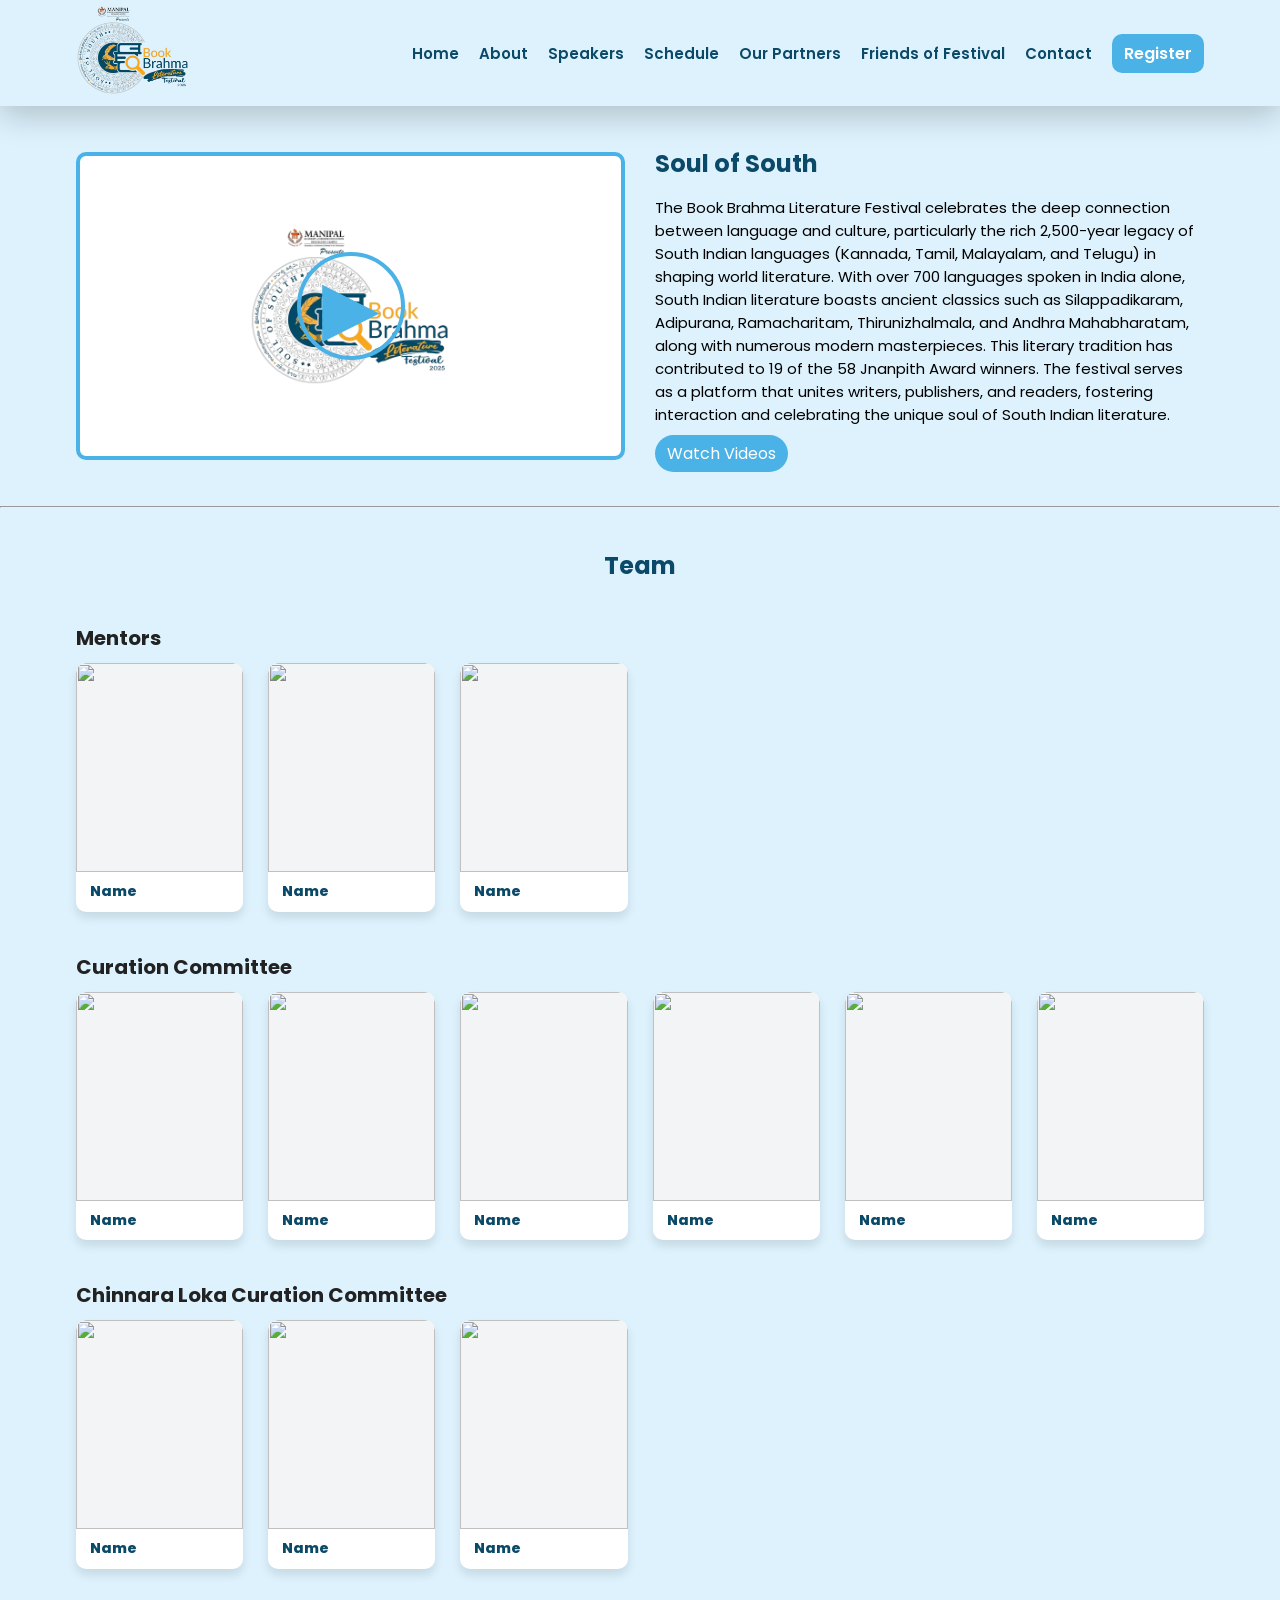
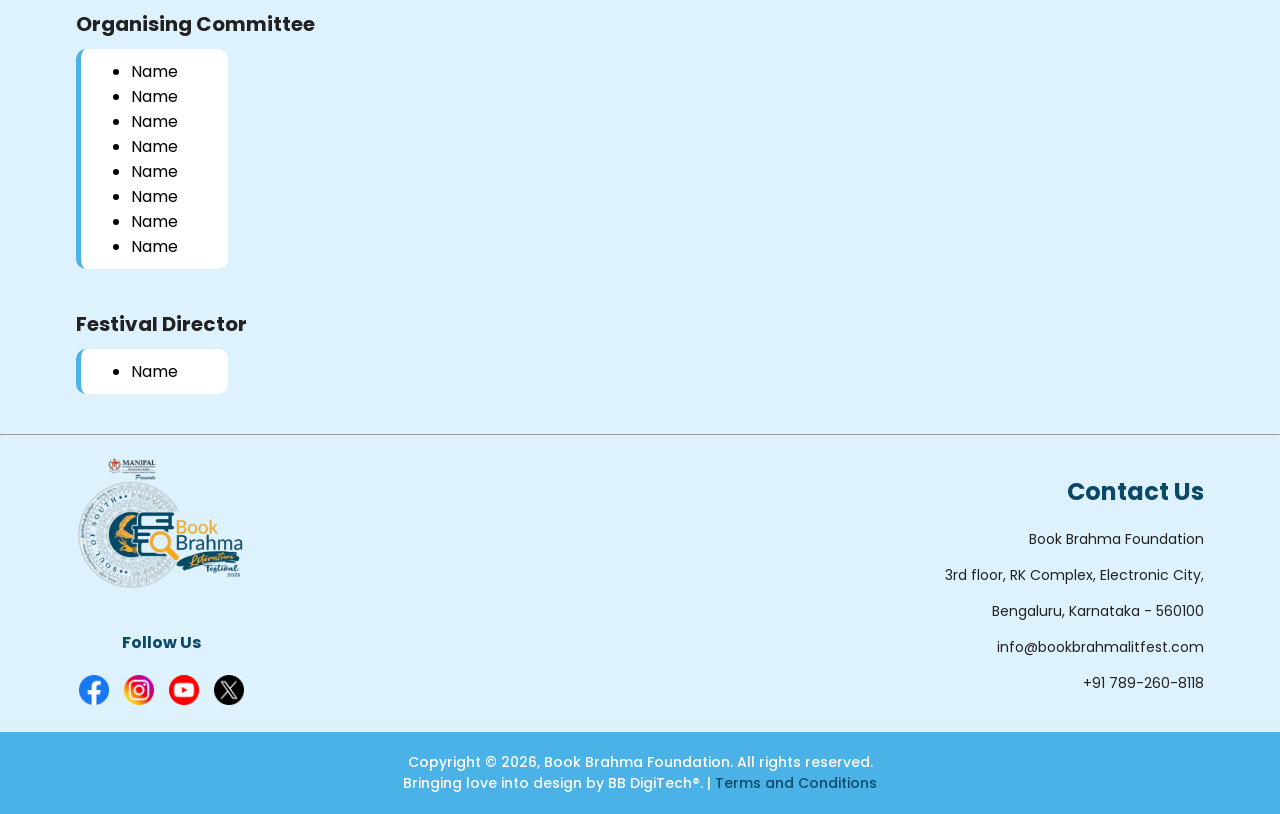
==== commit 829e827b: "added sicial links" ====
--- a/about/index.html
+++ b/about/index.html
@@ -250,10 +250,14 @@
                 </div>
                 <h3>Follow Us</h3>
                 <div class="brand-social">
-                    <a href="" target="_blank"><img src="/assets/icons/facebook.png" alt="Facebook | BBLF 2026"></a>
-                    <a href="" target="_blank"><img src="/assets/icons/instagram.png" alt="Instagram | BBLF 2026"></a>
-                    <a href="" target="_blank"><img src="/assets/icons/youtube.png" alt="Youtube | BBLF 2026"></a>
-                    <a href="" target="_blank"><img src="/assets/icons/twitter.png" alt="X | BBLF 2026"></a>
+                    <a href="https://www.facebook.com/BBLitfest" target="_blank"><img src="/assets/icons/facebook.png"
+                            alt="Facebook | BBLF 2026"></a>
+                    <a href="https://www.instagram.com/bblitfest" target="_blank"><img src="/assets/icons/instagram.png"
+                            alt="Instagram | BBLF 2026"></a>
+                    <a href="https://www.youtube.com/@BBLitfest" target="_blank"><img src="/assets/icons/youtube.png"
+                            alt="Youtube | BBLF 2026"></a>
+                    <a href="https://x.com/@BBLitfest" target="_blank"><img src="/assets/icons/twitter.png"
+                            alt="X | BBLF 2026"></a>
                 </div>
             </div>
 
--- a/css/style.css
+++ b/css/style.css
@@ -3,21 +3,19 @@
 :root {
     --font-main: "Poppins", serif;
     --font-alt: "Red Rose", serif;
-
     --scroll-padding: 10px;
-    /*default*/
-
     --color-primary: #DDF2FD;
     --color-alt: #4AB2E6;
     --color-alt2: #F8F1E6D9;
     --font-ink-main: #0B4968;
     --font-ink-alt: #FF9F00;
     --font-ink-head: #222222;
-
     --border-radius: 10px;
     --shadow: 0 10px 30px rgba(0, 0, 0, .2);
     --shadow-2: 0 6px 10px rgba(0, 0, 0, 0.1);
-}
+    --transition: all 0.4s cubic-bezier(0.4, 0, 0.2, 1);
+}
+
 
 * {
     box-sizing: border-box;
@@ -90,6 +88,8 @@
     height: 25px;
     padding: 0 !important;
     /* position: sticky; */
+    position: relative;
+    z-index: 50;
 }
 
 .top-bar,
@@ -113,9 +113,13 @@
     display: block;
 }
 
-.old-web a {transition: color 300ms ease;}
-
-.old-web a:hover {color: var(--font-ink-alt);}
+.old-web a {
+    transition: color 300ms ease;
+}
+
+.old-web a:hover {
+    color: var(--font-ink-alt);
+}
 
 
 /* ================navigation bar================ */
@@ -263,6 +267,7 @@
 
 .hero-details {
     padding: 40px 0px;
+    position: relative;
 }
 
 .hero-sub,
@@ -285,7 +290,6 @@
 
 /* timer countdown  */
 .countdown {
-    max-width: px;
     display: flex;
     align-items: center;
     justify-content: space-around;
@@ -358,21 +362,25 @@
     border-radius: var(--border-radius);
     cursor: pointer;
     transition: all 300ms linear;
-    grid-column: span 2;   /* Each card spans 2 columns (makes 3 cards per row) */
+    grid-column: span 2;
+    /* Each card spans 2 columns (makes 3 cards per row) */
 }
 
 .live-card:last-child:nth-child(3n + 1) {
-    grid-column: 3 / 5;  /* Center 1 item in last row */
+    grid-column: 3 / 5;
+    /* Center 1 item in last row */
 }
 
 /* Center single item */
 /* Center 2 items in last row */
 .live-card:nth-last-child(2):nth-child(3n + 1) {
-    grid-column: 2 / 4;/* First of the 2 items */
+    grid-column: 2 / 4;
+    /* First of the 2 items */
 }
 
 .live-card:last-child:nth-child(3n + 2) {
-    grid-column: 4 / 6;    /* Second of the 2 items */
+    grid-column: 4 / 6;
+    /* Second of the 2 items */
 }
 
 @media (max-width : 1030px) {
@@ -650,19 +658,35 @@
     transition: width 0.3s cubic-bezier(.4, 0, .2, 1);
 }
 
-.speaker-btn:hover::before {width: 100%;}
+.speaker-btn:hover::before {
+    width: 100%;
+}
 
 /* class to keep the one selected colored */
-.active {color: var(--font-ink-alt);}
-.active::before {width: 100%;}
-
-.speakers-show {display: grid !important;}/*to swap the section*/
-#all-speakers {width: 100%;} /* for all grid container width*/
+.active {
+    color: var(--font-ink-alt);
+}
+
+.active::before {
+    width: 100%;
+}
+
+.speakers-show {
+    display: grid !important;
+}
+
+/*to swap the section*/
+#all-speakers {
+    width: 100%;
+}
+
+/* for all grid container width*/
 
 
 .grid-speakers {
     width: 100%;
-    display: none;             /* did this for hiding the other sections */
+    display: none;
+    /* did this for hiding the other sections */
     grid-template-columns: repeat(6, 1fr);
     gap: 40px;
     justify-content: center;
@@ -681,7 +705,8 @@
 }
 
 .speaker-card:hover {
-    transform: translateY(-5px);      /*translate up on hover*/
+    transform: translateY(-5px);
+    /*translate up on hover*/
     box-shadow: 0 25px 35px rgba(0, 0, 0, .2);
 }
 
@@ -694,7 +719,8 @@
     object-fit: cover;
     object-position: center;
     width: 100%;
-    aspect-ratio: 1/1;           /*aspect ration change for width  */
+    aspect-ratio: 1/1;
+    /*aspect ration change for width  */
     border-start-end-radius: var(--border-radius);
     border-start-start-radius: var(--border-radius);
 }
@@ -710,26 +736,30 @@
 /* responsive grid for speakers */
 @media (max-width : 1180px) {
     .grid-speakers {
-        grid-template-columns: repeat(5, 1fr);  /* 5 grid cards for speakers */
+        grid-template-columns: repeat(5, 1fr);
+        /* 5 grid cards for speakers */
     }
 }
 
 @media (max-width : 1000px) {
     .grid-speakers {
-        grid-template-columns: repeat(4, 1fr);  /* 4 grid cards for speakers */
+        grid-template-columns: repeat(4, 1fr);
+        /* 4 grid cards for speakers */
     }
 }
 
 @media (max-width : 750px) {
     .grid-speakers {
-        grid-template-columns: repeat(3, 1fr);  /* 3 grid cards for speakers */
-        gap: 25px; 
+        grid-template-columns: repeat(3, 1fr);
+        /* 3 grid cards for speakers */
+        gap: 25px;
     }
 }
 
 @media (max-width : 550px) {
     .grid-speakers {
-        grid-template-columns: repeat(2, 1fr);  /* 2 grid cards for speakers */
+        grid-template-columns: repeat(2, 1fr);
+        /* 2 grid cards for speakers */
         gap: 20px;
     }
 }
@@ -765,8 +795,16 @@
 }
 
 /* the bellow classes will we added using js dynamically */
-.performance-st { grid-template-areas: "img txt";} /* to get image first and text lator*/
-.performance-rev { grid-template-areas: "txt img";} /* to get text first and image lator*/
+.performance-st {
+    grid-template-areas: "img txt";
+}
+
+/* to get image first and text lator*/
+.performance-rev {
+    grid-template-areas: "txt img";
+}
+
+/* to get text first and image lator*/
 
 
 .performance-des {
@@ -782,11 +820,11 @@
 .performance-des p {
     font-size: 14px;
     margin: 0 0px 5px;
-    line-height: 1.6;
+    /* line-height: 1; */
 }
 
 .performance-des h2 {
-    margin: 0 0 10px;
+    margin: 0 0 10px !important;
     font-size: 20px;
 }
 
@@ -811,14 +849,16 @@
 
 @media (max-width : 800px) {
     .performance {
-        grid-template-columns: 1fr;   /* force to make the single column for performance card */
+        grid-template-columns: 1fr;
+        /* force to make the single column for performance card */
         gap: 15px;
         padding: 10px;
     }
 
     .performance-st,
     .performance-rev {
-        grid-template-areas: "img" "txt";  /*in single column image first and text lator*/
+        grid-template-areas: "img" "txt";
+        /*in single column image first and text lator*/
     }
 }
 
@@ -877,7 +917,8 @@
 }
 
 .active-btn {
-    background-color: var(--font-ink-alt) !important; /*to keep the button active in event section */
+    background-color: var(--font-ink-alt) !important;
+    /*to keep the button active in event section */
 }
 
 /* ================partners or sponsership section================ */
@@ -907,11 +948,13 @@
 .partners-grid {
     display: grid;
     grid-template-columns: repeat(auto-fit, minmax(170px, 210px));
-    justify-content: center;        /*used to center the row*/
+    justify-content: center;
+    /*used to center the row*/
     gap: 20px;
 }
 
-.partners-grid-special {     /*for the grid with heading for each card*/
+.partners-grid-special {
+    /*for the grid with heading for each card*/
     padding: 0 !important;
     margin: 40px 0;
 }
@@ -925,10 +968,18 @@
     justify-content: center;
     align-items: center;
     box-shadow: var(--shadow-2);
+    transition: var(--transition);
+    border: 2px solid transparent;
+    transition: all 0.3s ease;
+}
+
+.partners-card:hover {
+    transform: translateY(-2px);
+    border: 2px solid var(--font-ink-alt);
 }
 
 /*for the partner card available in special grid */
-.partners-card-special {  
+.partners-card-special {
     display: flex;
     justify-content: space-between;
     flex-direction: column;
@@ -951,7 +1002,8 @@
 }
 
 .grid-title-partner {
-    grid-template-columns: repeat(auto-fit, 300px) !important; /* for bigger logo of title sponser */
+    grid-template-columns: repeat(auto-fit, 300px) !important;
+    /* for bigger logo of title sponser */
 }
 
 .grid-title-partner img {
@@ -961,15 +1013,34 @@
 
 /*for smaller partner logos on mobile screen */
 @media (max-width : 550px) {
-    .partners-grid,.grid-title-partner,.grid-special {grid-template-columns: 250px !important;}
-    .grid-special {padding: 10px;}
-    .partner-card {padding: 14px 16px;}
-    .partner-grid img {max-height: 50px;}
-    .grid-title-partner img {max-height: 150px;}
+
+    .partners-grid,
+    .grid-title-partner,
+    .grid-special {
+        grid-template-columns: 250px !important;
+
+    }
+
+    .grid-special {
+        padding: 10px;
+    }
+
+    .partner-card {
+        padding: 14px 16px;
+    }
+
+    .partner-grid img {
+        max-height: 50px;
+    }
+
+    .grid-title-partner img {
+        max-height: 150px;
+    }
 }
 
 /* ================Archive for old edition of events================ */
-.old-archives {background-color: var(--color-primary);
+.old-archives {
+    background-color: var(--color-primary);
 }
 
 .old-archives h2 {
@@ -992,18 +1063,31 @@
     color: var(--font-ink-head);
     text-align: center;
     margin: 0 0 15px;
+    text-align: start;
+    width: 100%;
+    border-left: 4px solid var(--font-ink-alt);
+    padding-left: 5px;
+}
+
+.gallery h3 {
+    text-align: start;
+    width: 100%;
+    border-left: 4px solid var(--font-ink-alt);
+    padding-left: 5px;
 }
 
 .photo-galary {
-    display: grid;
-    grid-template-columns: 1fr 1fr;
-    justify-content: center;
-    gap: 100px;
+    display: flex;
+    flex-direction: column;
+    justify-content: center;
+    align-items: center;
+    width: 100%;
+    gap: 50px;
 }
 
 .archive-grid {
     display: grid;
-    grid-template-columns: 1fr 1fr;
+    grid-template-columns: 1fr 1fr 1fr 1fr;
     gap: 15px;
 }
 
@@ -1030,17 +1114,35 @@
 
 /* force to 1 colums in smaller width */
 @media (max-width : 1000px) {
-    .photo-galary {grid-template-columns: 1fr;gap: 30px;}
-    .photo-card img {max-height: 250px;}
+    .archive-grid {
+        grid-template-columns: 1fr 1fr 1fr;
+    }
+
+    .photo-card img {
+        max-height: 250px;
+    }
+}
+
+@media (max-width : 750px) {
+    .archive-grid {
+        grid-template-columns: 1fr 1fr;
+    }
 }
 
 @media (max-width : 550px) {
-    .archive-grid {grid-template-columns: 1fr;}
-    .photo-card img {max-height: 200px;}
+    .archive-grid {
+        grid-template-columns: 1fr;
+    }
+
+    .photo-card img {
+        max-height: 200px;
+    }
 }
 
 /* video gallery in archive section */
-.video-gallary {margin-top: 50px;}
+.video-gallary {
+    margin-top: 50px;
+}
 
 .video-iframe {
     display: flex;
@@ -1070,15 +1172,21 @@
     gap: 20px;
     overflow: scroll;
     scroll-behavior: smooth;
-    scrollbar-width: none;      /* Firefox */
-    -ms-overflow-style: none;   /* IE/Edge */
+    scrollbar-width: none;
+    /* Firefox */
+    -ms-overflow-style: none;
+    /* IE/Edge */
     background-color: white;
     padding: 15px;
     border-radius: var(--border-radius);
     box-shadow: var(--shadow-2);
 }
 
-.sliders::-webkit-scrollbar { display: none; }    /* Chrome, Safari, Opera - Hide scrollbar */
+.sliders::-webkit-scrollbar {
+    display: none;
+}
+
+/* Chrome, Safari, Opera - Hide scrollbar */
 
 
 .play-card {
@@ -1104,7 +1212,11 @@
     object-position: center;
 }
 
-.active-slide { background-color: var(--font-ink-alt); } /*to kepp the select colorc hange*/
+.active-slide {
+    background-color: var(--font-ink-alt);
+}
+
+/*to kepp the select colorc hange*/
 
 /* left and right buttons in slider of playlist section */
 .next,
@@ -1121,19 +1233,41 @@
     transition: all 300ms ease !important;
 }
 
-.next img,.prev img {width: 100%;}
-.next img {transform: rotate(180deg);}
-.next:hover,.prev:hover {background-color: var(--color-alt);}
+.next img,
+.prev img {
+    width: 100%;
+}
+
+.next img {
+    transform: rotate(180deg);
+}
+
+.next:hover,
+.prev:hover {
+    background-color: var(--color-alt);
+}
 
 @media (max-width : 800px) {
-    .video-iframe iframe {height: auto;width: 100%;}
-    .next,.prev {display: none;}
-    .play-card img {max-height: 100px;}
+    .video-iframe iframe {
+        height: auto;
+        width: 100%;
+    }
+
+    .next,
+    .prev {
+        display: none;
+    }
+
+    .play-card img {
+        max-height: 100px;
+    }
 }
 
 
 /* ================testimonials section================ */
-.testimonials { background-color: var(--color-primary);}
+.testimonials {
+    background-color: var(--color-primary);
+}
 
 .test h2 {
     margin: 0 0 20px;
@@ -1232,7 +1366,10 @@
     font-weight: 600;
 }
 
-.test-text .test-heading h2 {font-size: 19px;margin: 0;}
+.test-text .test-heading h2 {
+    font-size: 19px;
+    margin: 0;
+}
 
 .test-text .test-paragraph p {
     font-size: 14px;
@@ -1263,33 +1400,74 @@
     transition: all 300ms ease;
 }
 
-.active-test {width: 20px !important;border-radius: 39%;}
+.active-test {
+    width: 20px !important;
+    border-radius: 39%;
+}
 
 /* force the containers to shift for smaller screen */
 @media (max-width : 920px) {
-    .test-container {grid-template-columns: 1fr;gap: 0px;}
-    .test-head h1 {line-height: 1;margin: 0;}
-    .test-author,.test-text {padding: 5px 10px;}
-    .test-card {gap: 15px;}
-    .test-quote-image {width: 50px;}
+    .test-container {
+        grid-template-columns: 1fr;
+        gap: 0px;
+    }
+
+    .test-head h1 {
+        line-height: 1;
+        margin: 0;
+    }
+
+    .test-author,
+    .test-text {
+        padding: 5px 10px;
+    }
+
+    .test-card {
+        gap: 15px;
+    }
+
+    .test-quote-image {
+        width: 50px;
+    }
 }
 
 @media (max-width : 620px) {
-    .test-head h1 {line-height: 1;margin: 0;}
+    .test-head h1 {
+        line-height: 1;
+        margin: 0;
+    }
+
     .test-card {
         grid-template-columns: 1fr;
-        grid-template-areas: "text-txt" "author"; /* to get text forst and author details lator*/
+        grid-template-areas: "text-txt" "author";
+        /* to get text forst and author details lator*/
         padding: 10px;
     }
-    .test-author {grid-area: author;}
-    .test-text {grid-area: text-txt;}
-    .test-cards {padding: 30px 10px;}
-    .test-quote-image {width: 45px;top: -10px;left: -10px;}
+
+    .test-author {
+        grid-area: author;
+    }
+
+    .test-text {
+        grid-area: text-txt;
+    }
+
+    .test-cards {
+        padding: 30px 10px;
+    }
+
+    .test-quote-image {
+        width: 45px;
+        top: -10px;
+        left: -10px;
+    }
 }
 
 
 /* ================session section================  */
-.session-section {background-color: var(--color-primary);}
+.session-section {
+    background-color: var(--color-primary);
+}
 
 .session h2 {
     margin: 0 0 20px;
@@ -1304,17 +1482,21 @@
     /* 6 columns for easier centering */
     gap: 30px;
     padding: 15px;
+    place-items: center;
 }
 
 .session-card {
     width: 100%;
-    background-color: white;
-    padding: 10px;
+    padding: 12px;
     border-radius: var(--border-radius);
     box-shadow: var(--shadow-2);
     transition: all 300ms linear;
     grid-column: span 2;
     /* Each card spans 2 columns (makes 3 cards per row) */
+    background: rgba(255, 255, 255, 0.5);
+    backdrop-filter: blur(10px);
+    -webkit-backdrop-filter: blur(10px);
+    border: 2px solid rgb(255, 255, 255);
 }
 
 .session-card:hover {
@@ -1331,16 +1513,19 @@
 
 /* Center 1 item in last row */
 .session-card:last-child:nth-child(3n + 1) {
-    grid-column: 3 / 5;     /* Center single item */
+    grid-column: 3 / 5;
+    /* Center single item */
 }
 
 /* Center 2 items in last row */
 .session-card:nth-last-child(2):nth-child(3n + 1) {
-    grid-column: 2 / 4;     /* First of the 2 items */
+    grid-column: 2 / 4;
+    /* First of the 2 items */
 }
 
 .session-card:last-child:nth-child(3n + 2) {
-    grid-column: 4 / 6;     /* Second of the 2 items */
+    grid-column: 4 / 6;
+    /* Second of the 2 items */
 }
 
 .session-text h3 {
@@ -1358,11 +1543,15 @@
 
 @media (max-width : 1030px) {
     .session-grid {
-        grid-template-columns: repeat(4, 1fr);  /* 4 columns for 2-column layout */
+        grid-template-columns: repeat(4, 1fr);
+        /* 4 columns for 2-column layout */
     }
 
     .session-card {
-        grid-column: span 2;        /* Each card spans 2 columns */
+        grid-column: span 2;
+        /* Each card spans 2 columns */
+        padding: 6px;
+
     }
 
     /* Reset 3-column rules */
@@ -1373,7 +1562,8 @@
     }
 
     .session-card:last-child:nth-child(2n + 1) {
-        grid-column: 2 / 4;     /* Center 1 item in 2-column layout */
+        grid-column: 2 / 4;
+        /* Center 1 item in 2-column layout */
     }
 }
 
@@ -1387,7 +1577,8 @@
     }
 
     .session-card:last-child:nth-child(2n + 1) {
-        grid-column: span 2;    /* reset 2 column rules */
+        grid-column: span 2;
+        /* reset 2 column rules */
     }
 }
 
@@ -1425,7 +1616,9 @@
     border-radius: var(--border-radius);
 }
 
-.map {width: 100%;}
+.map {
+    width: 100%;
+}
 
 .venue-map .map iframe {
     width: 100%;
@@ -1490,22 +1683,39 @@
 
 /* forcing the the venue container to single column */
 @media (max-width : 1100px) {
-    .venue-grid {grid-template-columns: 1fr;}
-    .venue-map {padding: 0px 25px;}
+    .venue-grid {
+        grid-template-columns: 1fr;
+    }
+
+    .venue-map {
+        padding: 0px 25px;
+    }
 }
 
 @media (max-width : 700px) {
-    .venue-grid {grid-template-columns: 1fr;}
-    .venue-map {padding: 0px 0px;}
+    .venue-grid {
+        grid-template-columns: 1fr;
+    }
+
+    .venue-map {
+        padding: 0px 0px;
+    }
 }
 
 @media (max-width : 550px) {
-    .venue-details {padding: 15px;}
-    .venue-map .map iframe {height: 400px;}
+    .venue-details {
+        padding: 15px;
+    }
+
+    .venue-map .map iframe {
+        height: 400px;
+    }
 }
 
 /* =======================meadia section======================= */
-.media {background-color: var(--color-primary);}
+.media {
+    background-color: var(--color-primary);
+}
 
 .media-container h2 {
     margin: 0 0 20px;
@@ -1530,8 +1740,14 @@
     align-items: center;
 }
 
-.media-prev img,.media-next img {width: 100%;}
-.media-next img {transform: rotate(180deg);}
+.media-prev img,
+.media-next img {
+    width: 100%;
+}
+
+.media-next img {
+    transform: rotate(180deg);
+}
 
 /* card */
 .media-slider {
@@ -1548,7 +1764,9 @@
     padding-right: 30px;
 }
 
-.media-slider:hover .media-track {animation-play-state: paused;}
+.media-slider:hover .media-track {
+    animation-play-state: paused;
+}
 
 .media-card {
     flex: 0 0 300px;
@@ -1588,14 +1806,29 @@
     margin-top: 10px;
 }
 
-.media-des {margin: 10px 0px;}
+.media-des {
+    margin: 10px 0px;
+}
 
 /* smaller media card for smaller width */
-@media (max-width : 600px) {.media-card {min-width: 270px;flex: 0 0 270px;}}
+@media (max-width : 600px) {
+    .media-card {
+        min-width: 270px;
+        flex: 0 0 270px;
+    }
+}
 
 /* ================contact section================ */
-.contact {background-color: var(--color-primary);padding: 20px 0;}
-.contact-container {display: flex;justify-content: space-between;align-items: center;}
+.contact {
+    background-color: var(--color-primary);
+    padding: 20px 0;
+}
+
+.contact-container {
+    display: flex;
+    justify-content: space-between;
+    align-items: center;
+}
 
 .brand-details,
 .brand-logo,
@@ -1607,14 +1840,44 @@
     flex-direction: column;
 }
 
-.brand-details {gap: 20px;}
-.brand-details h3 {font-size: 16px;color: var(--font-ink-main);margin: 20px 0px 0px;}
-.brand-logo {width: 170px;}
-.brand-logo img {width: 100%;}
-.brand-social {flex-direction: row;gap: 15px;}
-.brand-social img {width: 30px;height: 30px;cursor: pointer;}
-.brand-social a {padding: 0;margin: 0;transition: all 300ms ease;}
-.brand-social a:hover {transform: scale(1.1);}
+.brand-details {
+    gap: 20px;
+}
+
+.brand-details h3 {
+    font-size: 16px;
+    color: var(--font-ink-main);
+    margin: 20px 0px 0px;
+}
+
+.brand-logo {
+    width: 170px;
+}
+
+.brand-logo img {
+    width: 100%;
+}
+
+.brand-social {
+    flex-direction: row;
+    gap: 15px;
+}
+
+.brand-social img {
+    width: 30px;
+    height: 30px;
+    cursor: pointer;
+}
+
+.brand-social a {
+    padding: 0;
+    margin: 0;
+    transition: all 0.4s cubic-bezier(0.4, 0, 0.2, 1);
+}
+
+.brand-social a:hover {
+    transform: scale(1.1) rotate(25deg);
+}
 
 /* contact address */
 .contact-details {
@@ -1641,6 +1904,7 @@
 .contact-details p:hover,
 .contact-details a:hover {
     color: var(--font-ink-alt);
+    transform: translateX(-5px);
 }
 
 /* ================footer of the page================ */
@@ -1657,16 +1921,58 @@
     font-weight: 500;
 }
 
-footer p a {color: var(--font-ink-main);transition: all 300ms ease;}
-
-footer p a:hover {color: var(--font-ink-alt);}
+footer p a {
+    color: var(--font-ink-main);
+    transition: all 300ms ease;
+}
+
+footer p a:hover {
+    color: var(--font-ink-alt);
+}
+
+.footer-hashtag-container {
+    width: 100%;
+}
+
+.footer-hashtag {
+    text-align: center;
+    color: white;
+    margin: 0;
+    padding: 0;
+    font-size: clamp(2rem, 8vw + 1rem, 15rem);
+    margin-left: auto;
+    margin-right: auto;
+    text-align: center;
+    font-weight: 900;
+    color: transparent;
+    background-clip: text;
+    opacity: 0.9;
+    background-image: linear-gradient(180deg, rgba(255, 255, 255, 1) 0%, var(--color-alt) 80%, var(--color-alt) 100%);
+}
 
 /* forcing to wrap in the columsn for mobile display */
 @media (max-width : 700px) {
-    .contact-container {flex-direction: column-reverse;gap: 60px;}
-    .contact-details {align-items: center;gap: 10px;}
-    .brand-details h3 {margin: 5px 0px 0px;}
-    footer {padding: 20px 0px;}
+    .contact-container {
+        flex-direction: column-reverse;
+        gap: 60px;
+    }
+
+    footer p {
+        font-size: 12px;
+    }
+
+    .contact-details {
+        align-items: center;
+        gap: 10px;
+    }
+
+    .brand-details h3 {
+        margin: 5px 0px 0px;
+    }
+
+    footer {
+        padding: 20px 0px;
+    }
 }
 
 
@@ -1690,12 +1996,24 @@
 }
 
 @media (max-width : 720px) {
+
     /* for hero grid section */
-    .date-badge,.countdown,.hero-sub,.live-title {font-size: 14px;}
-    .about-txt p {font-size: 14px;}
+    .date-badge,
+    .countdown,
+    .hero-sub,
+    .live-title {
+        font-size: 14px;
+    }
+
+    .about-txt p {
+        font-size: 14px;
+    }
 
     /* counter up section */
-    .target {font-size: 20px;}
+    .target {
+        font-size: 20px;
+    }
+
     .counter {
         display: flex;
         justify-content: center;
@@ -1704,56 +2022,142 @@
     }
 
     /* speaker section */
-    .speacker-navbar {margin: 0px 0px 15px;}
-    .speaker-section {padding: 40px 0 50px;}
-    .performance-des h2 {font-size: 16px;}
-    .performance-des p {line-height: 1.2;margin-top: 0;}
+    .speacker-navbar {
+        margin: 0px 0px 15px;
+    }
+
+    .speaker-section {
+        padding: 40px 0 50px;
+    }
+
+    .performance-des h2 {
+        font-size: 16px;
+        margin: 0 0 10px !important;
+    }
+
+    .performance-des p {
+        line-height: 1.2;
+        margin-top: 0;
+    }
 
     /* event section */
-    .event-btn,.event-dw-btn {font-size: 13px !important;}
-    .event-sc-btn {gap: 10px;padding: 0;margin-bottom: 15px !important;}
-    .event-sc-dw-btn {padding: 0;}
-    .event-pdf iframe {margin: 0 0 15px;}
+    .event-btn,
+    .event-dw-btn {
+        font-size: 13px !important;
+    }
+
+    .event-sc-btn {
+        gap: 10px;
+        padding: 0;
+        margin-bottom: 15px !important;
+    }
+
+    .event-sc-dw-btn {
+        padding: 0;
+    }
+
+    .event-pdf iframe {
+        margin: 0 0 15px;
+    }
 
     /* partners section */
-    .partners h3 {font-size: 16px;margin: 18px 0 14px;}
-    .partners-grid-special {margin: 0;}
-    .partner-card {min-height: 100px;padding: 14px 16px;}
-    .partners-card-special h3 {margin: 0;}
-    .partners-card-special:first-child h3 {margin-top: 18px;}
+    .partners h3 {
+        font-size: 16px;
+        margin: 18px 0 14px;
+    }
+
+    .partners-grid-special {
+        margin: 0;
+    }
+
+    .partner-card {
+        min-height: 100px;
+        padding: 14px 16px;
+    }
+
+    .partners-card-special h3 {
+        margin: 0;
+    }
+
+    .partners-card-special:first-child h3 {
+        margin-top: 18px;
+    }
 
     /* archive section  */
-    .archive h3 {font-size: 16px;margin: 0 0 15px;}
+    .archive h3 {
+        font-size: 16px;
+        margin: 0 0 15px;
+    }
 
     /* testimonials section */
-    .test-container {margin: 20px 0 0;}
-    .test-cards {padding: 30px 17px 50px;}
-    .test-head h1 {font-size: 24px;}
-    .test-heading h2 {margin: 15px !important;}
-    .test-paragraph p {margin: 0 0 15px;}
+    .test-container {
+        margin: 20px 0 0;
+    }
+
+    .test-cards {
+        padding: 30px 17px 50px;
+    }
+
+    .test-head h1 {
+        font-size: 24px;
+    }
+
+    .test-heading h2 {
+        margin: 15px !important;
+    }
+
+    .test-paragraph p {
+        margin: 0 0 15px;
+    }
 
     /* session section  */
-    .session-grid {margin-top: 0;}
-    .session-text h3 {font-size: 19px;}
+    .session-grid {
+        margin-top: 0;
+    }
+
+    .session-text h3 {
+        font-size: 19px;
+    }
 
     /* venue section  */
-    .venue-grid {margin: 0;}
-    .venue-details h3 {font-size: 19px;}
-    .venue-btn {font-size: 13px !important;}
+    .venue-grid {
+        margin: 0;
+    }
+
+    .venue-details h3 {
+        font-size: 19px;
+    }
+
+    .venue-btn {
+        font-size: 13px !important;
+    }
 
     /* media section */
-    .media-slider {margin: 0;}
-    .media-link {font-size: 11px;}
+    .media-slider {
+        margin: 0;
+    }
+
+    .media-link {
+        font-size: 11px;
+    }
 
     /* contact section */
-    .contact-container {gap: 30px;}
-    .brand-logo {width: 140px;}
+    .contact-container {
+        gap: 30px;
+    }
+
+    .brand-logo {
+        width: 140px;
+    }
 }
 
 
 /* ==================================other page section================================== */
 /* terms and condditions section */
-.terms-section {background-color: var(--color-primary);padding: 10px 0 !important;}
+.terms-section {
+    background-color: var(--color-primary);
+    padding: 10px 0 !important;
+}
 
 .terms h1 {
     text-align: center;
@@ -1772,7 +2176,9 @@
     border-left: 5px solid var(--color-alt);
 }
 
-.condition-container {margin: 0px 0 40px;}
+.condition-container {
+    margin: 0px 0 40px;
+}
 
 .condition {
     margin: 10px 0;
@@ -1789,20 +2195,42 @@
     margin: 0;
 }
 
-.condition ul {font-size: 16px;margin: 5px 0 15px;}
+.condition ul {
+    font-size: 16px;
+    margin: 5px 0 15px;
+}
 
 /* managing the font size for smaller screen */
 @media (max-width : 550px) {
-    .terms h1 {font-size: 24px;}
-    .term-intro {font-size: 14px;}
-    .condition h2 {font-size: 19px;}
-    .condition ul {font-size: 14px;}
-    .term-intro {margin-bottom: 25px;}
-    .condition-container {margin-bottom: 25px;}
+    .terms h1 {
+        font-size: 24px;
+    }
+
+    .term-intro {
+        font-size: 14px;
+    }
+
+    .condition h2 {
+        font-size: 19px;
+    }
+
+    .condition ul {
+        font-size: 14px;
+    }
+
+    .term-intro {
+        margin-bottom: 25px;
+    }
+
+    .condition-container {
+        margin-bottom: 25px;
+    }
 }
 
 /* ==================================about-uspage================================== */
-.soul-of-south {background-color: var(--color-primary);}
+.soul-of-south {
+    background-color: var(--color-primary);
+}
 
 .sos-container {
     display: grid;
@@ -1866,7 +2294,9 @@
     font-size: 24px;
 }
 
-.sos-text p {font-size: 15px;}
+.sos-text p {
+    font-size: 15px;
+}
 
 .sos-text a {
     border-radius: 50px !important;
@@ -1875,15 +2305,36 @@
 
 /* forcing tthe grid to 1 column and increasing the size of image and play button*/
 @media (max-width : 950px) {
-    .sos-container {grid-template-columns: 1fr;}
-    .sos-card img {padding: 45px 110px;}
-    .sos-text p {font-size: 14px;margin: 10px 0 15px;}
-    .sos-card::after {width: 75px;height: 75px;font-size: 55px;}
+    .sos-container {
+        grid-template-columns: 1fr;
+    }
+
+    .sos-card img {
+        padding: 45px 110px;
+    }
+
+    .sos-text p {
+        font-size: 14px;
+        margin: 10px 0 15px;
+    }
+
+    .sos-card::after {
+        width: 75px;
+        height: 75px;
+        font-size: 55px;
+    }
 }
 
 @media (max-width : 450px) {
-    .sos-card img {padding: 25px 70px;}
-    .sos-card::after {width: 55px;height: 55px;font-size: 40px;}
+    .sos-card img {
+        padding: 25px 70px;
+    }
+
+    .sos-card::after {
+        width: 55px;
+        height: 55px;
+        font-size: 40px;
+    }
 }
 
 /* ==================================popup for above video template ==================================*/
@@ -1923,10 +2374,18 @@
 }
 
 /* position of the close button in popup  */
-@media (max-width : 750px) {.about-popup-close {top: -35px;right: 0px;font-size: 30px;}}
+@media (max-width : 750px) {
+    .about-popup-close {
+        top: -35px;
+        right: 0px;
+        font-size: 30px;
+    }
+}
 
 /* ==================================team section================================== */
-.team-section {background-color: var(--color-primary);}
+.team-section {
+    background-color: var(--color-primary);
+}
 
 .team h2 {
     text-align: center;
@@ -2001,18 +2460,44 @@
 }
 
 /* forcing the team grid in smaller column */
-@media (max-width : 1050px) {.team-grid {grid-template-columns: repeat(4, 1fr);gap: 18px;}}
+@media (max-width : 1050px) {
+    .team-grid {
+        grid-template-columns: repeat(4, 1fr);
+        gap: 18px;
+    }
+}
+
 @media (max-width : 750px) {
-    .team-grid {grid-template-columns: repeat(3, 1fr);gap: 15px;}
-    .team h2 {margin: 0;}
-    .team h3 {margin: 20px 0 10px;}
-    .team-card-li ul {font-size: 14px;}
-}
-@media (max-width : 550px) {.team-grid {grid-template-columns: repeat(2, 1fr);gap: 12px;}}
+    .team-grid {
+        grid-template-columns: repeat(3, 1fr);
+        gap: 15px;
+    }
+
+    .team h2 {
+        margin: 0;
+    }
+
+    .team h3 {
+        margin: 20px 0 10px;
+    }
+
+    .team-card-li ul {
+        font-size: 14px;
+    }
+}
+
+@media (max-width : 550px) {
+    .team-grid {
+        grid-template-columns: repeat(2, 1fr);
+        gap: 12px;
+    }
+}
 
 
 /* ==================================speaker description page================================== */
-.speaker-description {background-color: var(--color-primary);}
+.speaker-description {
+    background-color: var(--color-primary);
+}
 
 .speaker-des-grid {
     display: grid;
@@ -2054,13 +2539,23 @@
 }
 
 @media (max-width : 950px) {
-    .speaker-des-grid {grid-template-columns: 1fr;}
-    .speaker-des-img {width: clamp(200px, 60vw, 270px);}
-    .speaker-des h2 {font-size: 20px;}
+    .speaker-des-grid {
+        grid-template-columns: 1fr;
+    }
+
+    .speaker-des-img {
+        width: clamp(200px, 60vw, 270px);
+    }
+
+    .speaker-des h2 {
+        font-size: 20px;
+    }
 }
 
 /* ==================================friends of festival section================================== */
-.friends {background-color: var(--color-primary);}
+.friends {
+    background-color: var(--color-primary);
+}
 
 .friends h2 {
     font-size: 30px;
@@ -2069,7 +2564,7 @@
     margin: 0 0 20px;
 }
 
-.friends-cards{
+.friends-cards {
     width: 100%;
     display: flex;
     flex-direction: column;
@@ -2083,14 +2578,15 @@
     justify-items: center;
     align-items: center;
 }
-.friends-img{
+
+.friends-img {
     width: 100%;
     overflow: hidden;
-    width: clamp(300px , 100%, 600px );
+    width: clamp(300px, 100%, 600px);
     border-radius: var(--border-radius);
 }
 
-.friends-img img{
+.friends-img img {
     border-radius: inherit;
     width: 100%;
     object-fit: cover;
@@ -2098,52 +2594,91 @@
     box-shadow: var(--shadow-2);
 }
 
-.friends-des h3{
+.friends-des h3 {
     font-size: 24px;
     margin: 10px 0 5px;
     color: var(--font-ink-head);
 }
 
-.friends-des p{
+.friends-des p {
     margin: 0;
     line-height: 1.6;
     font-size: 16px;
     color: var(--font-ink-head);
 }
 
-.friends-des ul li span{font-weight: 600;}
-
-@media (max-width : 1120px){
-    .friends h2{font-size: 24px;margin-bottom: 10px;}
-    .friends-grid{
+.friends-des ul li span {
+    font-weight: 600;
+}
+
+@media (max-width : 1120px) {
+    .friends h2 {
+        font-size: 24px;
+        margin-bottom: 10px;
+    }
+
+    .friends-grid {
         grid-template-columns: 1fr;
-        grid-template-areas: "img" "text";   /* to arrange the images one afthre the other */
+        grid-template-areas: "img" "text";
+        /* to arrange the images one afthre the other */
         gap: 15px;
         align-items: center;
     }
-    .friends-cards{gap: 30px;}
-    .friends-img{grid-area: img;}
-    .friends-des{grid-area: text;}
-}
-
-@media (max-width : 720px){
-    .friends{padding: 25px 0 20px;}
-    .friends-cards{gap: 20px;}
-    .friends h2{font-size: 20px;}
-    .friends-des p{margin: 0 0 10px;}
-    .friends-des p, .friends-des ul li{font-size: 14px;}
-    .friends-des h3{font-size: 19px;margin: 0 0 5px;}
-    .friends-des ul{margin-top: 0;}
+
+    .friends-cards {
+        gap: 30px;
+    }
+
+    .friends-img {
+        grid-area: img;
+    }
+
+    .friends-des {
+        grid-area: text;
+    }
+}
+
+@media (max-width : 720px) {
+    .friends {
+        padding: 25px 0 20px;
+    }
+
+    .friends-cards {
+        gap: 20px;
+    }
+
+    .friends h2 {
+        font-size: 20px;
+    }
+
+    .friends-des p {
+        margin: 0 0 10px;
+    }
+
+    .friends-des p,
+    .friends-des ul li {
+        font-size: 14px;
+    }
+
+    .friends-des h3 {
+        font-size: 19px;
+        margin: 0 0 5px;
+    }
+
+    .friends-des ul {
+        margin-top: 0;
+    }
 }
 
 
 /* ==================================404 page not found page================================== */
-.page-not-found{
+.page-not-found {
     background-color: var(--color-primary);
     width: 100vw;
     height: 100vh;
 }
-.page-404{
+
+.page-404 {
     width: 100%;
     height: 100%;
     display: flex;
@@ -2151,22 +2686,25 @@
     justify-content: center;
     align-items: center;
 }
-.logo-404{
+
+.logo-404 {
     width: clamp(270px, 60vw, 600px);
     object-fit: cover;
     overflow: hidden;
 }
 
-.logo-404 img{
-    width: 100%;
-}
-.page-404 h1{
+.logo-404 img {
+    width: 100%;
+}
+
+.page-404 h1 {
     font-family: var(--font-alt);
     color: var(--font-ink-alt);
     font-size: 30px;
     margin: 20px 0 0;
 }
-.page-404 p{
+
+.page-404 p {
     padding: 0 10px;
     margin: 10px 0 20px;
     font-size: 16px;
@@ -2175,14 +2713,193 @@
     color: var(--font-ink-head);
 }
 
-.page-404 a{
+.page-404 a {
     font-size: 16px;
     padding: 8px 15px;
 }
 
 /* responsive tweeks for smaller screen */
 @media (max-width : 750px) {
-    .page-404 p, .page-404 a{font-size: 14px !important;}
-    .page-404 a{padding: 8px 10px;}
-    .page-404 h1{font-size: 24px;}
-}+
+    .page-404 p,
+    .page-404 a {
+        font-size: 14px !important;
+    }
+
+    .page-404 a {
+        padding: 8px 10px;
+    }
+
+    .page-404 h1 {
+        font-size: 24px;
+    }
+}
+
+/* ===========================registraion page=========================== */
+.reg-hero,
+.register {
+    background-color: var(--color-primary);
+}
+
+.reg-hero{
+    text-align: center;
+}
+.reg-grid{
+    display: grid;
+    grid-template-columns: 1fr 1fr;
+    place-items: center;
+    align-items: start;
+    gap: 30px;
+}
+
+.reg-hero .kicker {
+    font-size: 16px;
+    font-weight: 600;
+    margin: 0;
+    text-transform: uppercase;
+    color: var(--font-ink-main);
+    display: inline-block;
+    text-decoration: underline;
+}
+
+.reg-hero h1 {
+    margin: 10px 0 0;
+    color: var(--font-ink-head);
+}
+
+.reg-logo{
+    width: 100px;
+}
+
+.reg-logo img{
+    width: 100%;
+}
+.regFromEvent {
+    background-color: white;
+    padding: 20px;
+    border-radius: 10px;
+    box-shadow: var(--shadow-2);
+    display: flex;
+    flex-direction: column;
+    gap: 20px;
+    /* max-width: 500px; */
+}
+
+.regFromEvent label::after {
+    content: "*";
+    color: red;
+}
+
+.check::after {
+    content: "" !important;
+}
+
+.panel {
+    background: white;
+    border-radius: var(--border-radius);
+    box-shadow: var(--shadow-2);
+    padding: 18px;
+    margin-bottom: 30px;
+}
+
+.panel-2{
+    display: flex;
+    flex-direction: column;
+    justify-content: center;
+    align-items: center;
+    text-align: center;
+    gap: 10px;
+}
+
+.panel ul {
+    margin: 10px 0 0 18px;
+    color: #374151;
+}
+
+.panel li {
+    margin: .45rem 0;
+}
+
+.form-grid {
+    display: grid;
+    gap: 16px;
+}
+
+label {
+    font-weight: 600;
+    display: block;
+    margin-bottom: 6px;
+}
+
+input[type="text"],
+input[type="email"],
+input[type="tel"],
+select {
+    width: 100%;
+    padding: .8rem .9rem;
+    border: 1px solid #e5e7eb;
+    border-radius: 12px;
+    background: #f3f4f6;
+}
+
+input:focus, input:focus-within {
+  outline: 2px solid var(--font-ink-alt);
+}
+
+.row {
+    display: flex;
+    gap: 16px;
+    align-items: center;
+    flex-wrap: wrap;
+}
+
+.check {
+    display: flex;
+    align-items: center;
+    gap: 5px;
+    margin: 4px 16px px 0;
+}
+
+.hint {
+    font-size: .8rem;
+    color: #6b7280;
+    margin-top: 4px;
+}
+
+.actions {
+    display: flex;
+    gap: 12px;
+    flex-wrap: wrap;
+    justify-content: center;
+}
+
+.actions button , .actions a{
+    border: none;
+    font-size: 14px !important;
+}
+
+.help a{
+    color: var(--font-ink-main);
+}
+
+.bb{
+    font-weight: 600;
+}
+
+.panel-2 p,.panel-2 div,.panel-2 h1{
+    margin: 0;
+}
+
+.reg-con-socials{
+    margin-top: 20px !important;
+}
+
+@media (max-width : 800px) {
+    .reg-info-li, .lead{font-size: 14px;}
+    .reg-grid{grid-template-columns: 1fr; gap: 15px;}
+    .panel-2 p,.panel-2 div{font-size: 14px;}
+    .panel-2 h1{font-size: 20px;}
+    .actions a{font-size: 14px; padding: 5px 10px;}
+    .reg-logo{width: 65px;}
+}
+
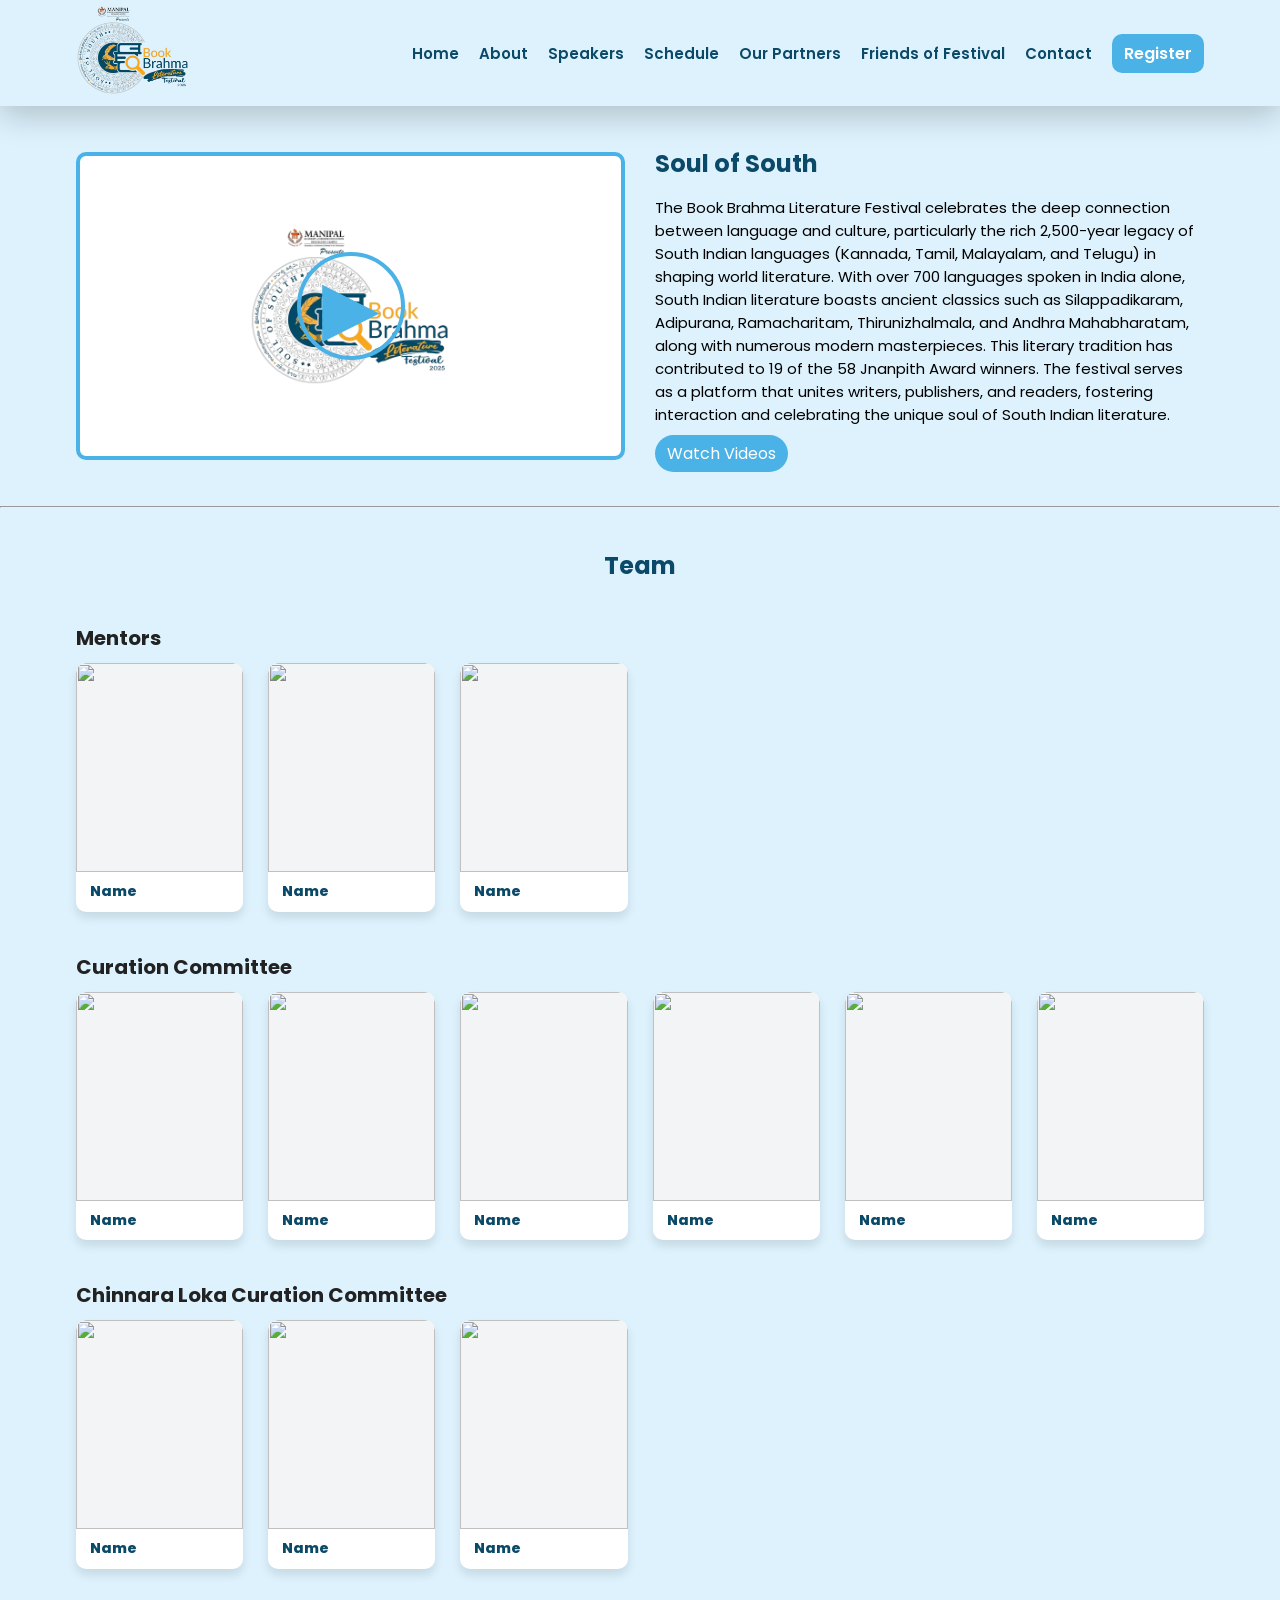
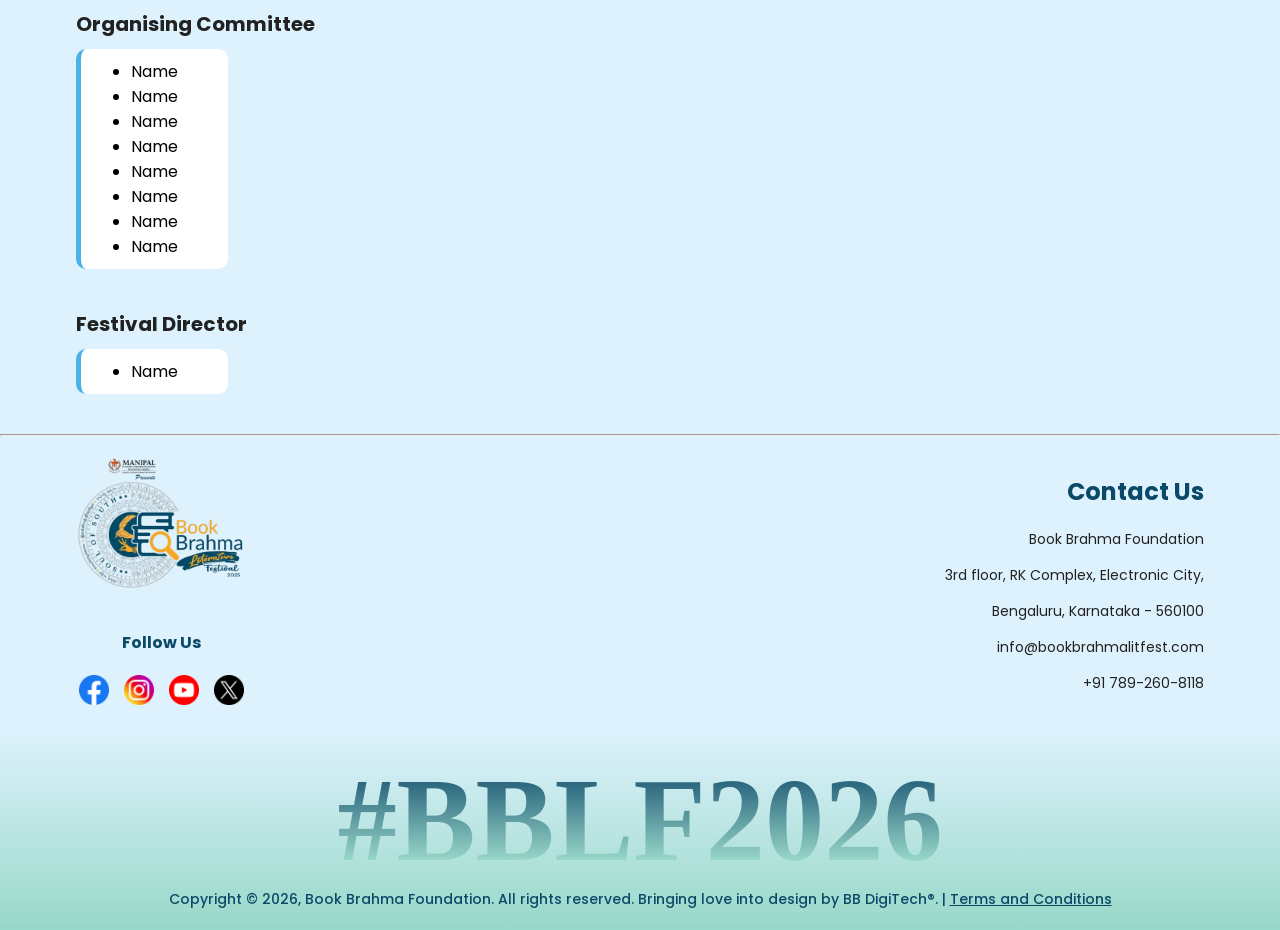
==== commit 689ee409: "added footer for all" ====
--- a/about/index.html
+++ b/about/index.html
@@ -277,11 +277,15 @@
     <!-- footer for the page -->
     <footer>
         <div class="container">
-            <p>Copyright © 2026, Book Brahma Foundation. All rights reserved.</p>
-            <p>Bringing love into design by BB DigiTech®. |
+            <div class="footer-hashtag-container">
+                <h1 class="footer-hashtag">#BBLF2026</h1>
+            </div>
+            <p>Copyright © 2026, Book Brahma Foundation. All rights reserved. Bringing love into design by BB DigiTech®.
+                |
                 <a href="/terms-and-conditions/" target="_blank">Terms and Conditions</a>
             </p>
         </div>
+
     </footer>
 
     <script src="/js/common.js"></script>
--- a/css/style.css
+++ b/css/style.css
@@ -14,6 +14,12 @@
     --shadow: 0 10px 30px rgba(0, 0, 0, .2);
     --shadow-2: 0 6px 10px rgba(0, 0, 0, 0.1);
     --transition: all 0.4s cubic-bezier(0.4, 0, 0.2, 1);
+
+    --color-mint : #98D8C8;
+    --color-orange : #EA6B56;
+    --color-blue : #6B88FE;
+    --color-yellow : #FBD36D;
+    --color-pink : #FAD0CE;
 }
 
 
@@ -1490,6 +1496,7 @@
     padding: 12px;
     border-radius: var(--border-radius);
     box-shadow: var(--shadow-2);
+    /* box-shadow: 5px 10px var(--font-ink-alt); */
     transition: all 300ms linear;
     grid-column: span 2;
     /* Each card spans 2 columns (makes 3 cards per row) */
@@ -1497,6 +1504,7 @@
     backdrop-filter: blur(10px);
     -webkit-backdrop-filter: blur(10px);
     border: 2px solid rgb(255, 255, 255);
+
 }
 
 .session-card:hover {
@@ -1911,10 +1919,14 @@
 footer {
     padding: 20px 0px;
     background-color: var(--color-alt);
+        /* background: linear-gradient(145deg, rgba(152, 216, 200, 1) 0%, rgba(221, 242, 253, 1) 50%); */
+        background: RGBA(152, 216, 200, 0.1);
+background: linear-gradient(0deg, rgba(152, 216, 200, 1) 0%, rgba(221, 242, 253, 1) 100%);
+
 }
 
 footer p {
-    color: white;
+    color: var(--font-ink-main);
     text-align: center;
     margin: 0;
     font-size: 14px;
@@ -1924,6 +1936,7 @@
 footer p a {
     color: var(--font-ink-main);
     transition: all 300ms ease;
+    text-decoration: underline;
 }
 
 footer p a:hover {
@@ -1947,7 +1960,10 @@
     color: transparent;
     background-clip: text;
     opacity: 0.9;
-    background-image: linear-gradient(180deg, rgba(255, 255, 255, 1) 0%, var(--color-alt) 80%, var(--color-alt) 100%);
+    /* background-image: linear-gradient(180deg, rgba(255, 255, 255, 1) 0%, var(--color-alt) 80%, var(--color-alt) 100%); */
+    color: transparent;
+    background-clip: text;
+    background-image: linear-gradient(180deg, var(--font-ink-main) 15%, var(--color-mint) 80%, var(--font-ink-main) 100%);
 }
 
 /* forcing to wrap in the columsn for mobile display */
@@ -2747,6 +2763,7 @@
 .reg-grid{
     display: grid;
     grid-template-columns: 1fr 1fr;
+    grid-template-areas: "info form";
     place-items: center;
     align-items: start;
     gap: 30px;
@@ -2803,6 +2820,7 @@
 }
 
 .panel-2{
+    padding: 30px 15px !important;
     display: flex;
     flex-direction: column;
     justify-content: center;
@@ -2882,6 +2900,8 @@
     color: var(--font-ink-main);
 }
 
+.help{text-align: center; margin: 0;}
+
 .bb{
     font-weight: 600;
 }
@@ -2894,12 +2914,27 @@
     margin-top: 20px !important;
 }
 
+.reg-con-socials p, .reg-web{margin-bottom: 8px !important;}
+
+.reg-web{
+    color: var(--font-ink-main);
+}
+
 @media (max-width : 800px) {
     .reg-info-li, .lead{font-size: 14px;}
-    .reg-grid{grid-template-columns: 1fr; gap: 15px;}
+    .reg-grid{
+        grid-template-columns: 1fr; 
+        gap: 15px;
+        grid-template-areas: "form" "info";
+    }
+    .reg-form-left{grid-area: info;}
+    .reg-form-right{grid-area: form;}
     .panel-2 p,.panel-2 div{font-size: 14px;}
     .panel-2 h1{font-size: 20px;}
     .actions a{font-size: 14px; padding: 5px 10px;}
     .reg-logo{width: 65px;}
-}
-
+    .panel ul{
+        margin: 0;
+    }
+}
+
